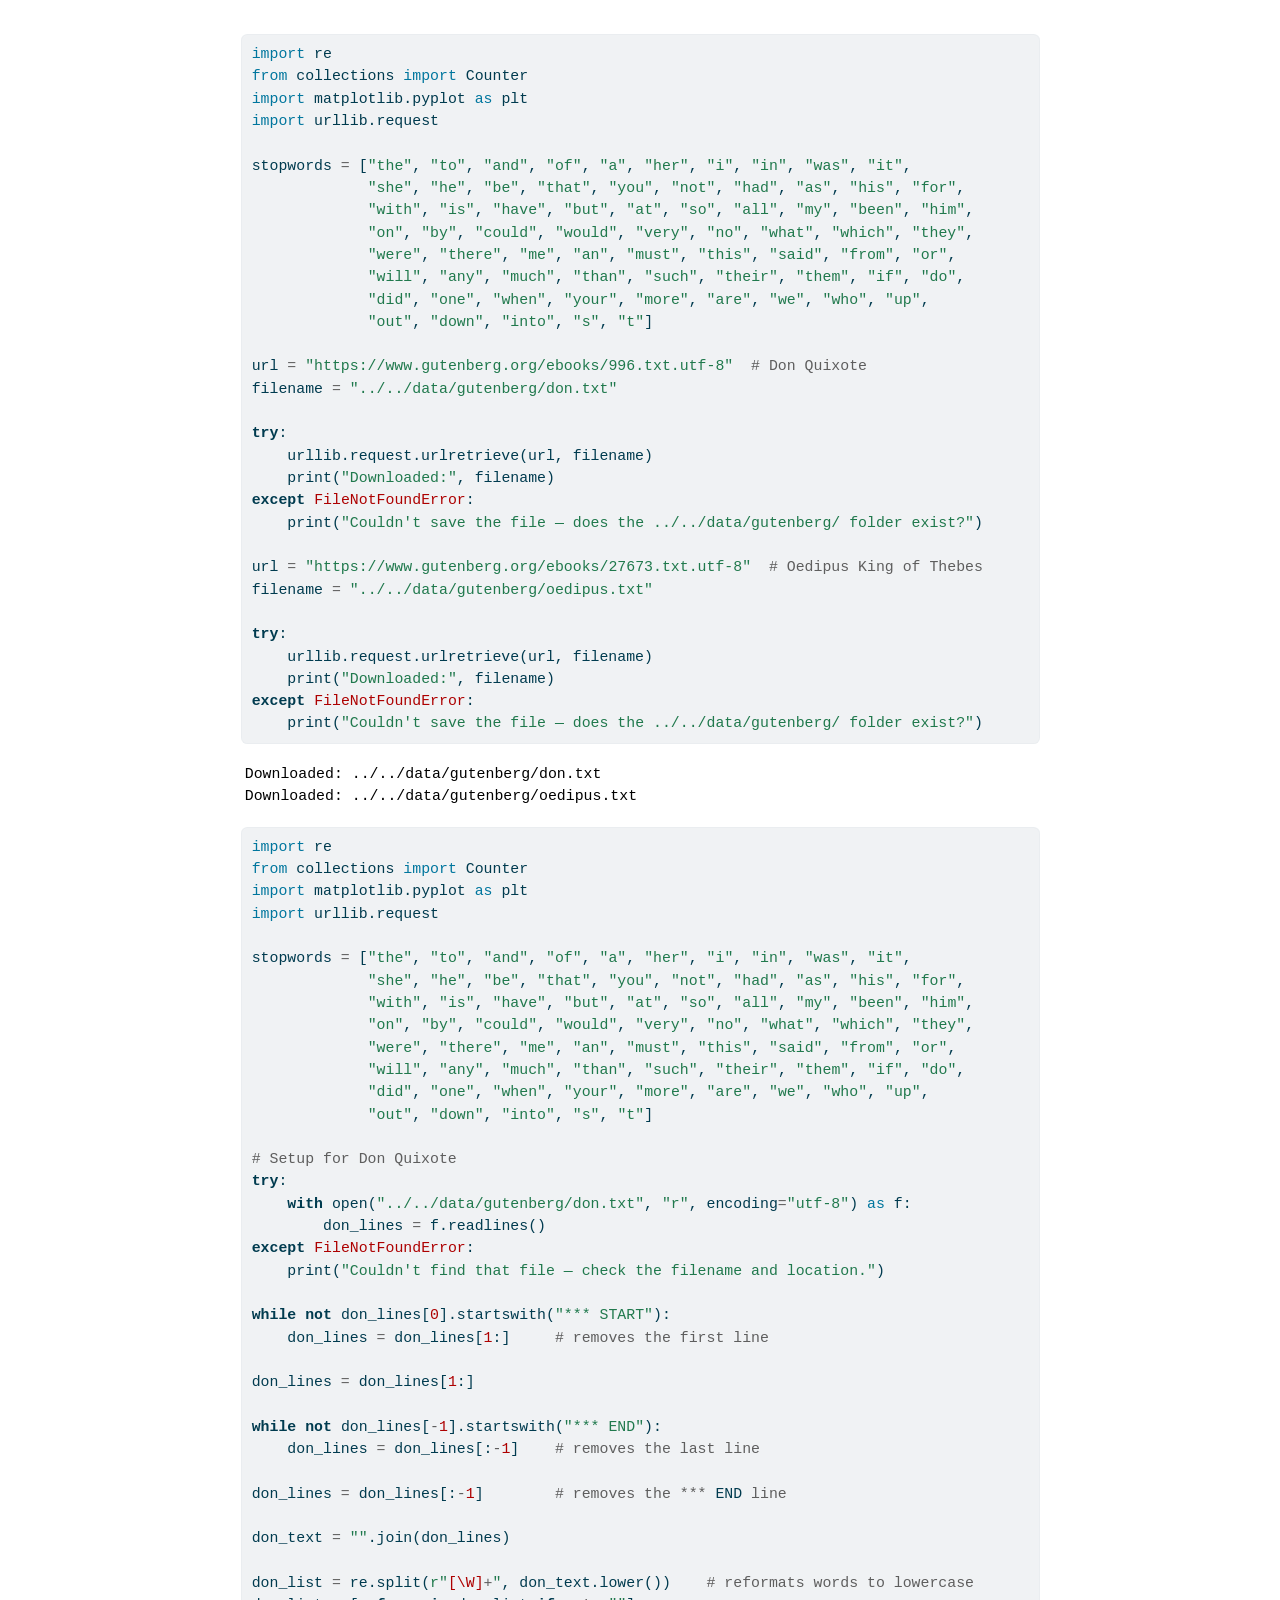
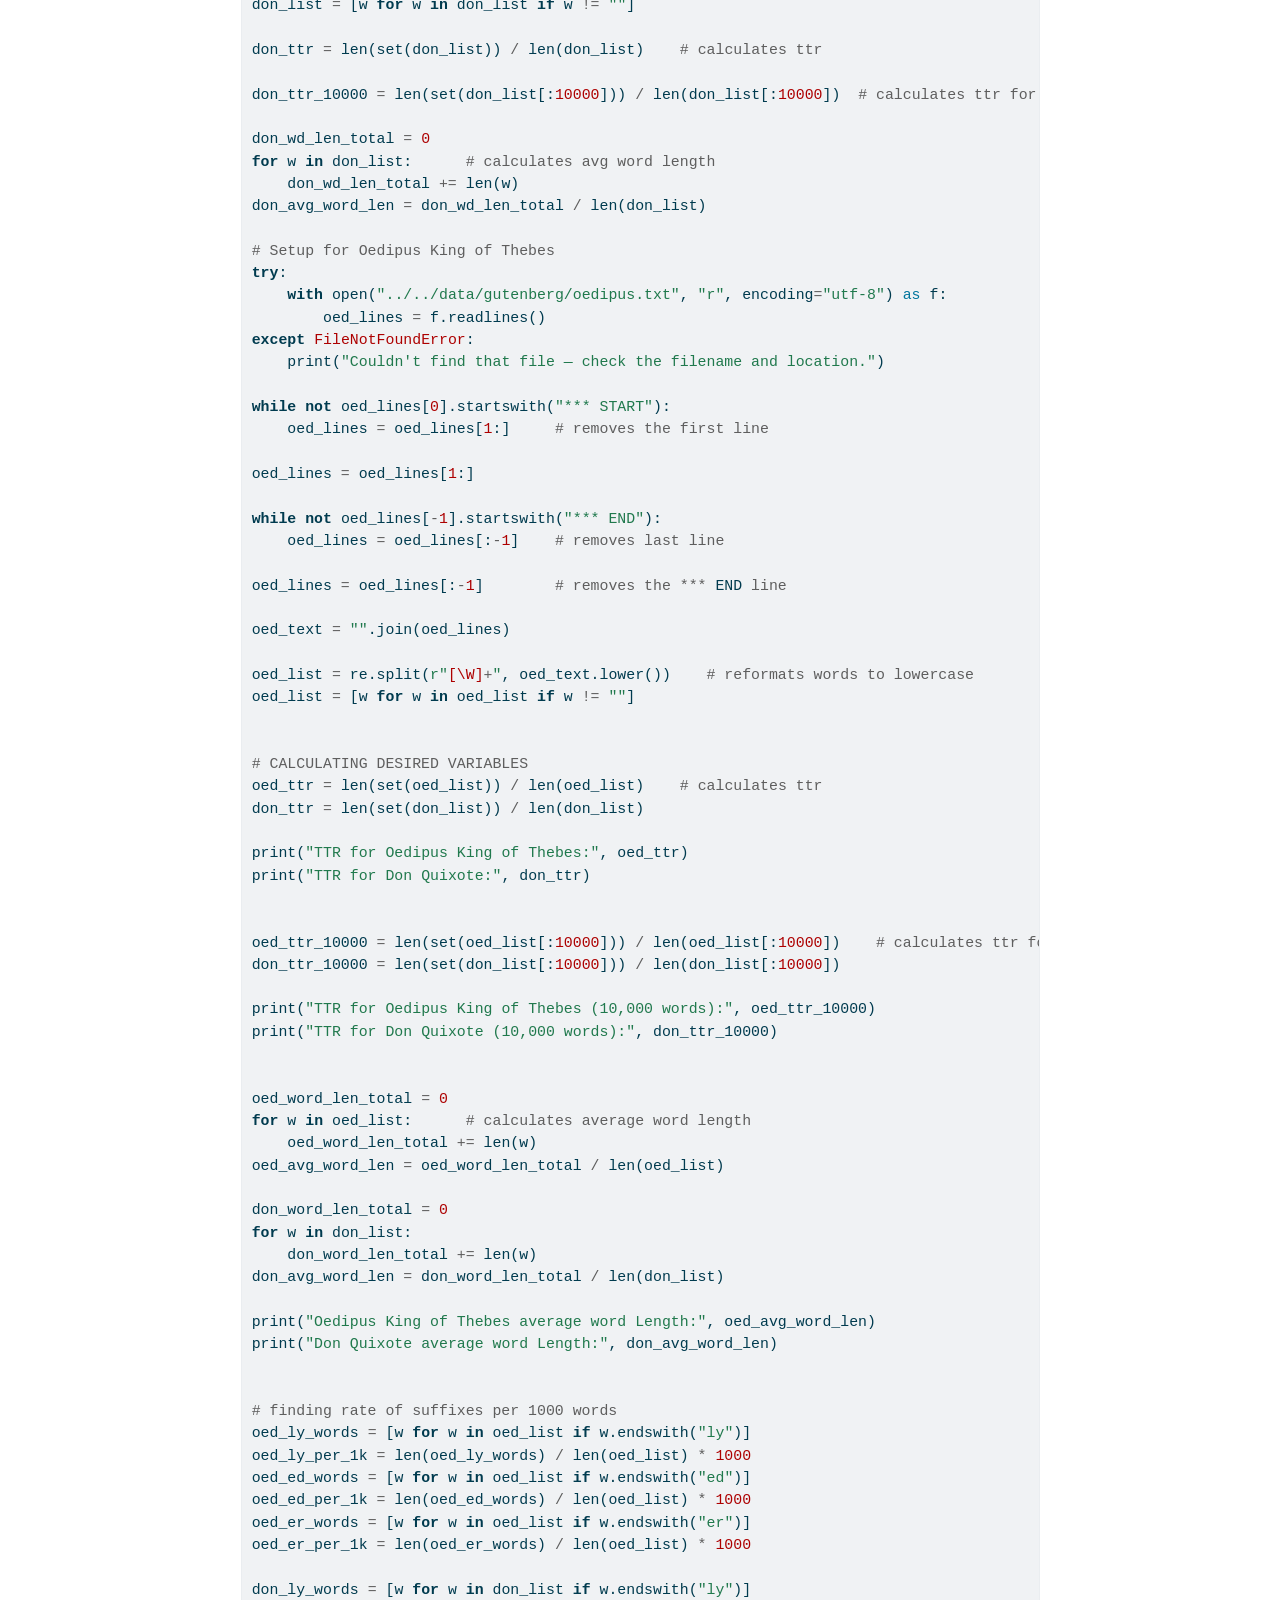
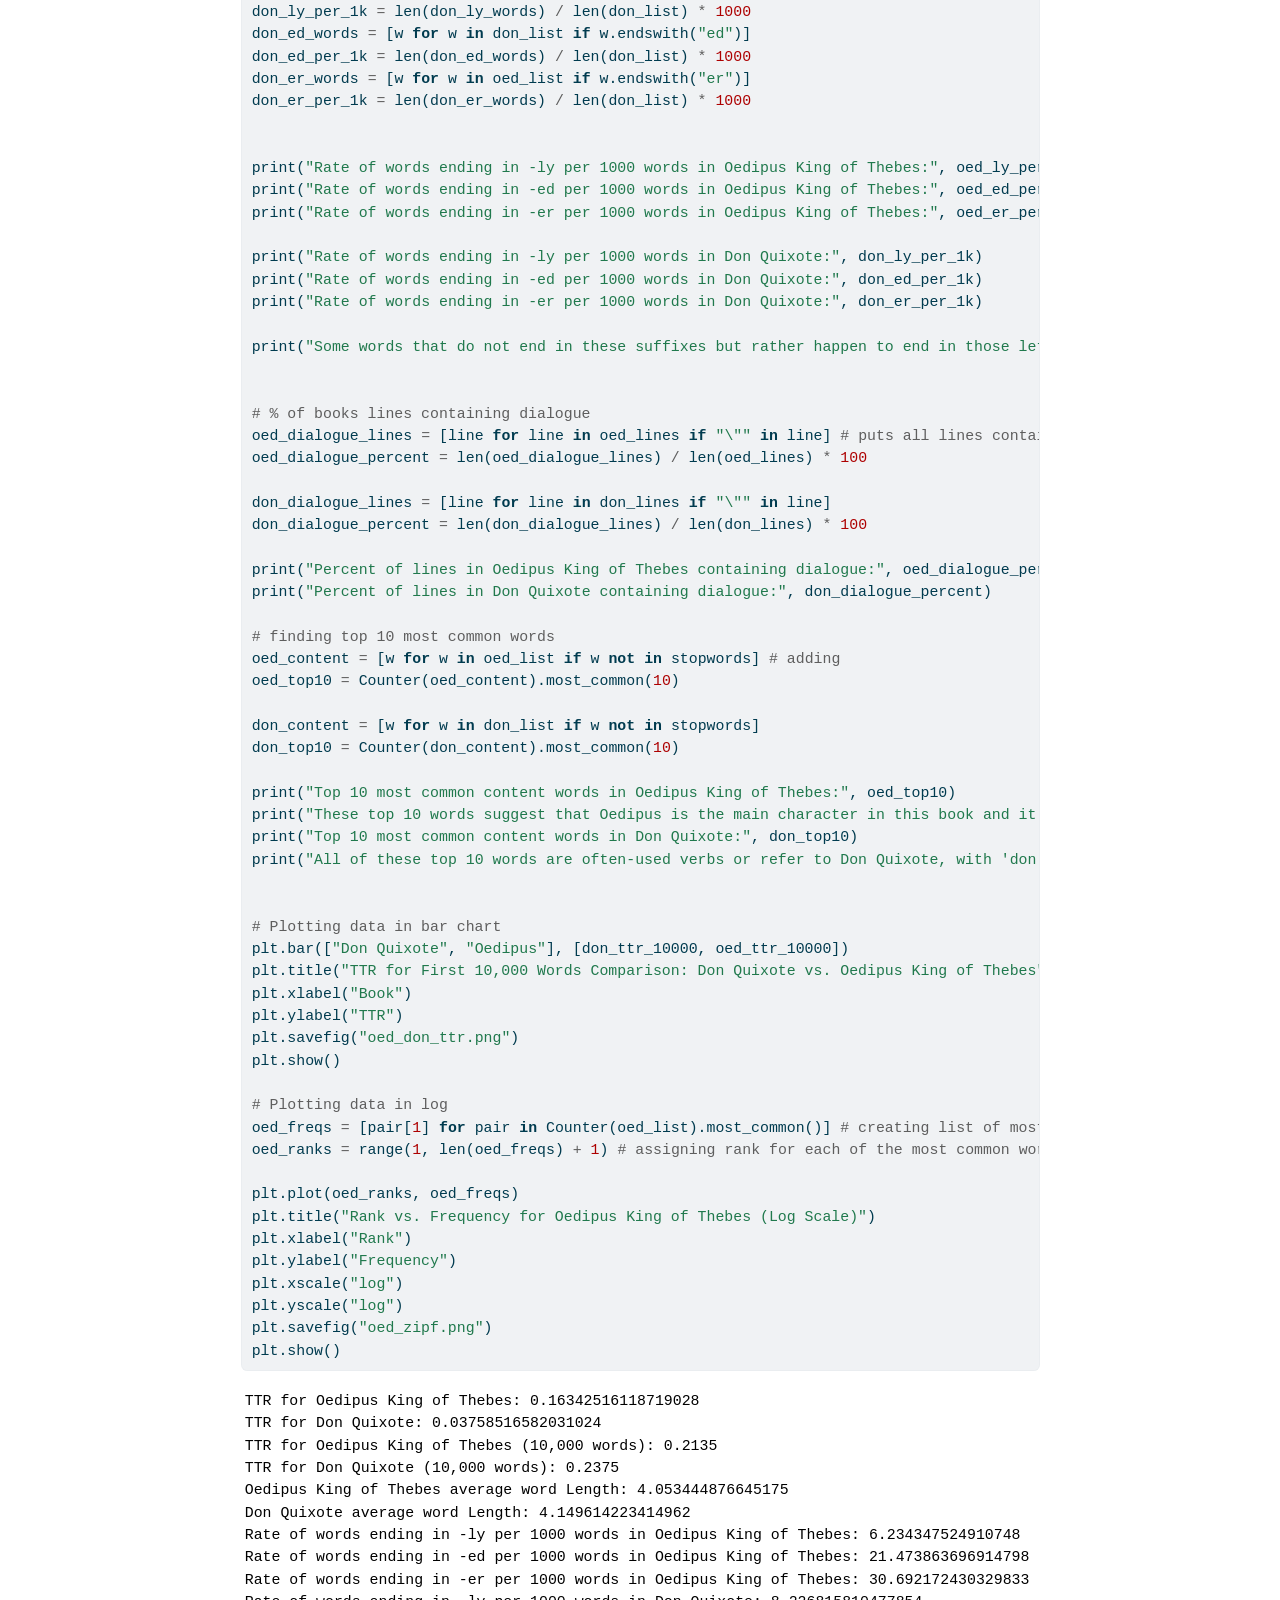
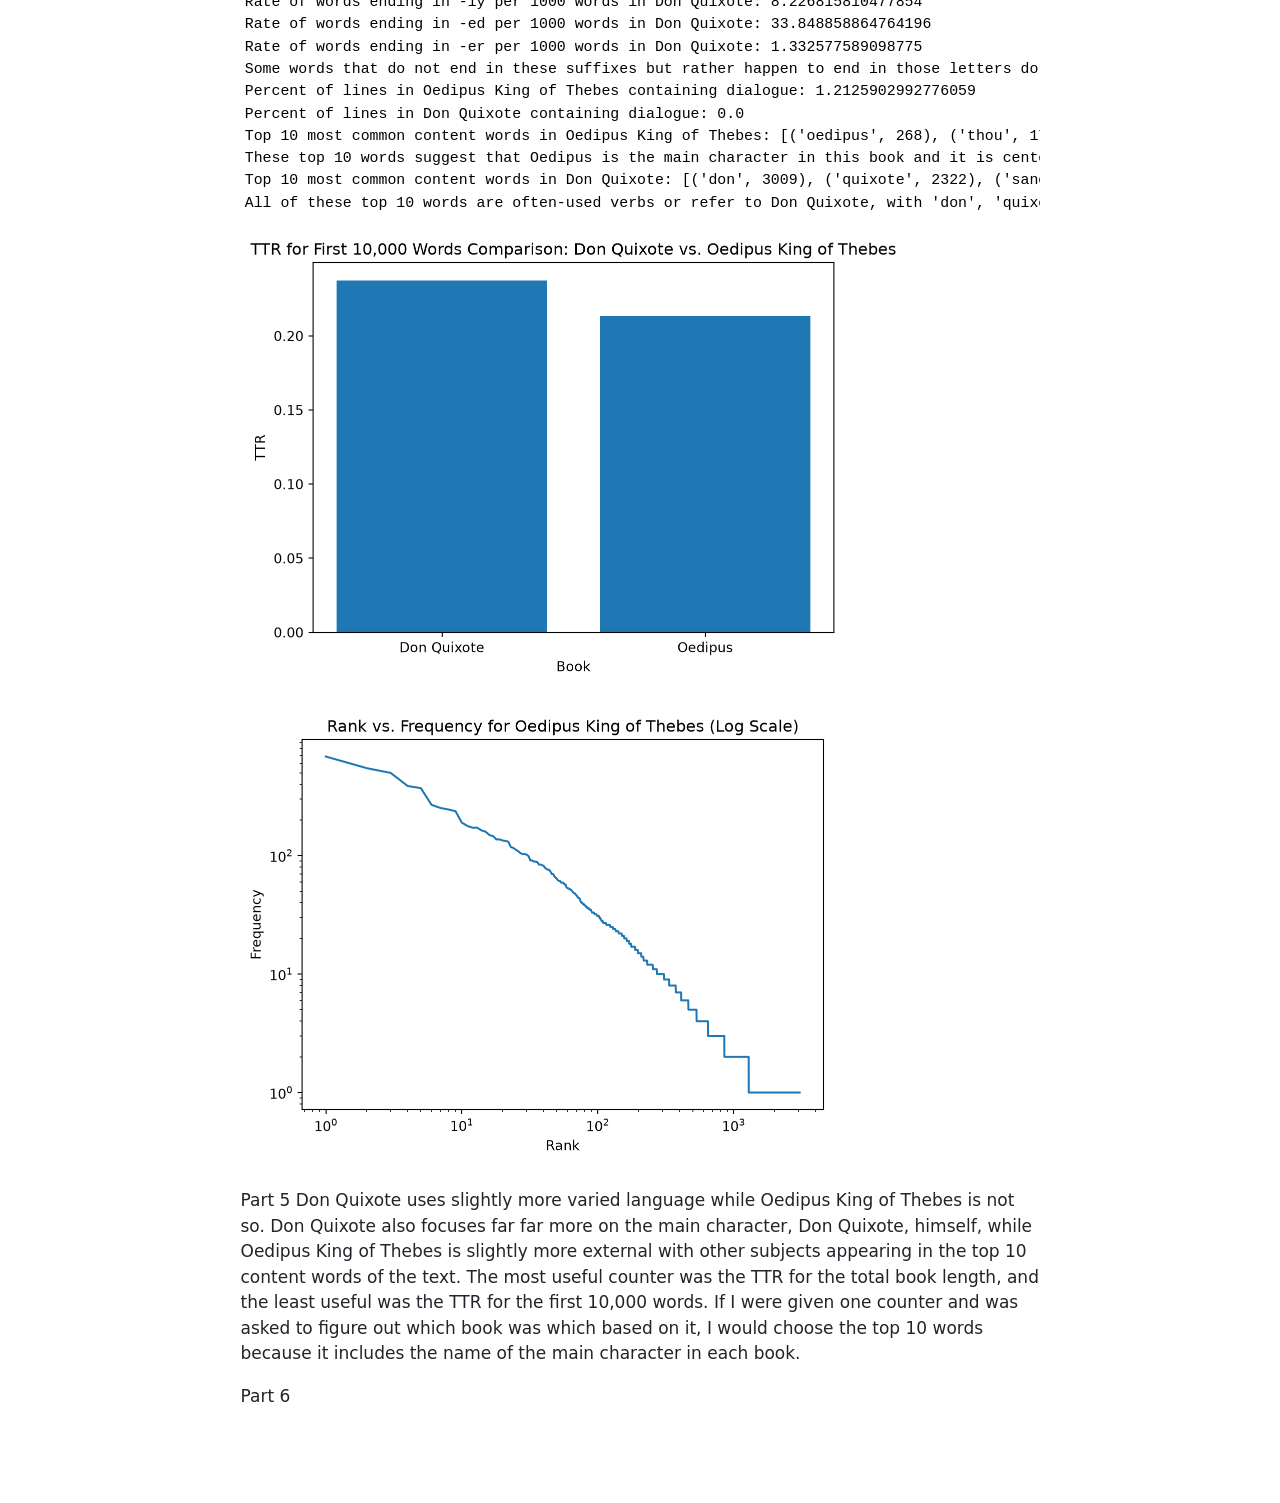
==== homework/hw4/hw4_detective_gutenberg_clark_rupert.html @ 0623d8d3 "working on hw4 and day 21 in - work" ====
<!DOCTYPE html>
<html xmlns="http://www.w3.org/1999/xhtml" lang="en" xml:lang="en"><head>

<meta charset="utf-8">
<meta name="generator" content="quarto-1.9.37">

<meta name="viewport" content="width=device-width, initial-scale=1.0, user-scalable=yes">


<title>hw4_detective_gutenberg_clark_rupert</title>
<style>
/* Default styles provided by pandoc.
** See https://pandoc.org/MANUAL.html#variables-for-html for config info.
*/
code{white-space: pre-wrap;}
span.smallcaps{font-variant: small-caps;}
div.columns{display: flex; gap: min(4vw, 1.5em);}
div.column{flex: auto; overflow-x: auto;}
div.hanging-indent{margin-left: 1.5em; text-indent: -1.5em;}
ul.task-list{list-style: none;}
ul.task-list li input[type="checkbox"] {
  width: 0.8em;
  margin: 0 0.8em 0.2em -1em; /* quarto-specific, see https://github.com/quarto-dev/quarto-cli/issues/4556 */ 
  vertical-align: middle;
}
/* CSS for syntax highlighting */
html { -webkit-text-size-adjust: 100%; }
pre > code.sourceCode { white-space: pre; position: relative; }
pre > code.sourceCode > span { display: inline-block; line-height: 1.25; }
pre > code.sourceCode > span:empty { height: 1.2em; }
.sourceCode { overflow: visible; }
code.sourceCode > span { color: inherit; text-decoration: inherit; }
div.sourceCode { margin: 1em 0; }
pre.sourceCode { margin: 0; }
@media screen {
div.sourceCode { overflow: auto; }
}
@media print {
pre > code.sourceCode { white-space: pre-wrap; }
pre > code.sourceCode > span { text-indent: -5em; padding-left: 5em; }
}
pre.numberSource code
  { counter-reset: source-line 0; }
pre.numberSource code > span
  { position: relative; left: -4em; counter-increment: source-line; }
pre.numberSource code > span > a:first-child::before
  { content: counter(source-line);
    position: relative; left: -1em; text-align: right; vertical-align: baseline;
    border: none; display: inline-block;
    -webkit-touch-callout: none; -webkit-user-select: none;
    -khtml-user-select: none; -moz-user-select: none;
    -ms-user-select: none; user-select: none;
    padding: 0 4px; width: 4em;
  }
pre.numberSource { margin-left: 3em;  padding-left: 4px; }
div.sourceCode
  {   }
@media screen {
pre > code.sourceCode > span > a:first-child::before { text-decoration: underline; }
}
</style>


<script src="hw4_detective_gutenberg_clark_rupert_files/libs/clipboard/clipboard.min.js"></script>
<script src="hw4_detective_gutenberg_clark_rupert_files/libs/quarto-html/quarto.js" type="module"></script>
<script src="hw4_detective_gutenberg_clark_rupert_files/libs/quarto-html/tabsets/tabsets.js" type="module"></script>
<script src="hw4_detective_gutenberg_clark_rupert_files/libs/quarto-html/popper.min.js"></script>
<script src="hw4_detective_gutenberg_clark_rupert_files/libs/quarto-html/tippy.umd.min.js"></script>
<script src="hw4_detective_gutenberg_clark_rupert_files/libs/quarto-html/anchor.min.js"></script>
<link href="hw4_detective_gutenberg_clark_rupert_files/libs/quarto-html/tippy.css" rel="stylesheet">
<link href="hw4_detective_gutenberg_clark_rupert_files/libs/quarto-html/quarto-syntax-highlighting-7f8f88aac4f3542376d5c11b86a4c14d.css" rel="stylesheet" id="quarto-text-highlighting-styles">
<script src="hw4_detective_gutenberg_clark_rupert_files/libs/bootstrap/bootstrap.min.js"></script>
<link href="hw4_detective_gutenberg_clark_rupert_files/libs/bootstrap/bootstrap-icons.css" rel="stylesheet">
<link href="hw4_detective_gutenberg_clark_rupert_files/libs/bootstrap/bootstrap-efbb37e9afcc02144ebbc7afd12a776f.min.css" rel="stylesheet" append-hash="true" id="quarto-bootstrap" data-mode="light">


</head>

<body class="fullcontent quarto-light">

<div id="quarto-content" class="page-columns page-rows-contents page-layout-article">

<main class="content" id="quarto-document-content">




<div id="b7533d4b" class="cell" data-execution_count="1">
<div class="code-copy-outer-scaffold"><div class="sourceCode cell-code" id="cb1"><pre class="sourceCode python code-with-copy"><code class="sourceCode python"><span id="cb1-1"><a href="#cb1-1" aria-hidden="true" tabindex="-1"></a><span class="im">import</span> re</span>
<span id="cb1-2"><a href="#cb1-2" aria-hidden="true" tabindex="-1"></a><span class="im">from</span> collections <span class="im">import</span> Counter</span>
<span id="cb1-3"><a href="#cb1-3" aria-hidden="true" tabindex="-1"></a><span class="im">import</span> matplotlib.pyplot <span class="im">as</span> plt</span>
<span id="cb1-4"><a href="#cb1-4" aria-hidden="true" tabindex="-1"></a><span class="im">import</span> urllib.request</span>
<span id="cb1-5"><a href="#cb1-5" aria-hidden="true" tabindex="-1"></a></span>
<span id="cb1-6"><a href="#cb1-6" aria-hidden="true" tabindex="-1"></a>stopwords <span class="op">=</span> [<span class="st">"the"</span>, <span class="st">"to"</span>, <span class="st">"and"</span>, <span class="st">"of"</span>, <span class="st">"a"</span>, <span class="st">"her"</span>, <span class="st">"i"</span>, <span class="st">"in"</span>, <span class="st">"was"</span>, <span class="st">"it"</span>,</span>
<span id="cb1-7"><a href="#cb1-7" aria-hidden="true" tabindex="-1"></a>             <span class="st">"she"</span>, <span class="st">"he"</span>, <span class="st">"be"</span>, <span class="st">"that"</span>, <span class="st">"you"</span>, <span class="st">"not"</span>, <span class="st">"had"</span>, <span class="st">"as"</span>, <span class="st">"his"</span>, <span class="st">"for"</span>,</span>
<span id="cb1-8"><a href="#cb1-8" aria-hidden="true" tabindex="-1"></a>             <span class="st">"with"</span>, <span class="st">"is"</span>, <span class="st">"have"</span>, <span class="st">"but"</span>, <span class="st">"at"</span>, <span class="st">"so"</span>, <span class="st">"all"</span>, <span class="st">"my"</span>, <span class="st">"been"</span>, <span class="st">"him"</span>,</span>
<span id="cb1-9"><a href="#cb1-9" aria-hidden="true" tabindex="-1"></a>             <span class="st">"on"</span>, <span class="st">"by"</span>, <span class="st">"could"</span>, <span class="st">"would"</span>, <span class="st">"very"</span>, <span class="st">"no"</span>, <span class="st">"what"</span>, <span class="st">"which"</span>, <span class="st">"they"</span>,</span>
<span id="cb1-10"><a href="#cb1-10" aria-hidden="true" tabindex="-1"></a>             <span class="st">"were"</span>, <span class="st">"there"</span>, <span class="st">"me"</span>, <span class="st">"an"</span>, <span class="st">"must"</span>, <span class="st">"this"</span>, <span class="st">"said"</span>, <span class="st">"from"</span>, <span class="st">"or"</span>,</span>
<span id="cb1-11"><a href="#cb1-11" aria-hidden="true" tabindex="-1"></a>             <span class="st">"will"</span>, <span class="st">"any"</span>, <span class="st">"much"</span>, <span class="st">"than"</span>, <span class="st">"such"</span>, <span class="st">"their"</span>, <span class="st">"them"</span>, <span class="st">"if"</span>, <span class="st">"do"</span>,</span>
<span id="cb1-12"><a href="#cb1-12" aria-hidden="true" tabindex="-1"></a>             <span class="st">"did"</span>, <span class="st">"one"</span>, <span class="st">"when"</span>, <span class="st">"your"</span>, <span class="st">"more"</span>, <span class="st">"are"</span>, <span class="st">"we"</span>, <span class="st">"who"</span>, <span class="st">"up"</span>,</span>
<span id="cb1-13"><a href="#cb1-13" aria-hidden="true" tabindex="-1"></a>             <span class="st">"out"</span>, <span class="st">"down"</span>, <span class="st">"into"</span>, <span class="st">"s"</span>, <span class="st">"t"</span>]</span>
<span id="cb1-14"><a href="#cb1-14" aria-hidden="true" tabindex="-1"></a></span>
<span id="cb1-15"><a href="#cb1-15" aria-hidden="true" tabindex="-1"></a>url <span class="op">=</span> <span class="st">"https://www.gutenberg.org/ebooks/996.txt.utf-8"</span>  <span class="co"># Don Quixote</span></span>
<span id="cb1-16"><a href="#cb1-16" aria-hidden="true" tabindex="-1"></a>filename <span class="op">=</span> <span class="st">"../../data/gutenberg/don.txt"</span></span>
<span id="cb1-17"><a href="#cb1-17" aria-hidden="true" tabindex="-1"></a></span>
<span id="cb1-18"><a href="#cb1-18" aria-hidden="true" tabindex="-1"></a><span class="cf">try</span>:</span>
<span id="cb1-19"><a href="#cb1-19" aria-hidden="true" tabindex="-1"></a>    urllib.request.urlretrieve(url, filename)</span>
<span id="cb1-20"><a href="#cb1-20" aria-hidden="true" tabindex="-1"></a>    <span class="bu">print</span>(<span class="st">"Downloaded:"</span>, filename)</span>
<span id="cb1-21"><a href="#cb1-21" aria-hidden="true" tabindex="-1"></a><span class="cf">except</span> <span class="pp">FileNotFoundError</span>:</span>
<span id="cb1-22"><a href="#cb1-22" aria-hidden="true" tabindex="-1"></a>    <span class="bu">print</span>(<span class="st">"Couldn't save the file — does the ../../data/gutenberg/ folder exist?"</span>)</span>
<span id="cb1-23"><a href="#cb1-23" aria-hidden="true" tabindex="-1"></a></span>
<span id="cb1-24"><a href="#cb1-24" aria-hidden="true" tabindex="-1"></a>url <span class="op">=</span> <span class="st">"https://www.gutenberg.org/ebooks/27673.txt.utf-8"</span>  <span class="co"># Oedipus King of Thebes</span></span>
<span id="cb1-25"><a href="#cb1-25" aria-hidden="true" tabindex="-1"></a>filename <span class="op">=</span> <span class="st">"../../data/gutenberg/oedipus.txt"</span></span>
<span id="cb1-26"><a href="#cb1-26" aria-hidden="true" tabindex="-1"></a></span>
<span id="cb1-27"><a href="#cb1-27" aria-hidden="true" tabindex="-1"></a><span class="cf">try</span>:</span>
<span id="cb1-28"><a href="#cb1-28" aria-hidden="true" tabindex="-1"></a>    urllib.request.urlretrieve(url, filename)</span>
<span id="cb1-29"><a href="#cb1-29" aria-hidden="true" tabindex="-1"></a>    <span class="bu">print</span>(<span class="st">"Downloaded:"</span>, filename)</span>
<span id="cb1-30"><a href="#cb1-30" aria-hidden="true" tabindex="-1"></a><span class="cf">except</span> <span class="pp">FileNotFoundError</span>:</span>
<span id="cb1-31"><a href="#cb1-31" aria-hidden="true" tabindex="-1"></a>    <span class="bu">print</span>(<span class="st">"Couldn't save the file — does the ../../data/gutenberg/ folder exist?"</span>)</span></code></pre></div><button title="Copy to Clipboard" class="code-copy-button"><i class="bi"></i></button></div>
<div class="cell-output cell-output-stdout">
<pre><code>Downloaded: ../../data/gutenberg/don.txt
Downloaded: ../../data/gutenberg/oedipus.txt</code></pre>
</div>
</div>
<div id="5b95ebc6" class="cell" data-execution_count="2">
<div class="code-copy-outer-scaffold"><div class="sourceCode cell-code" id="cb3"><pre class="sourceCode python code-with-copy"><code class="sourceCode python"><span id="cb3-1"><a href="#cb3-1" aria-hidden="true" tabindex="-1"></a><span class="im">import</span> re</span>
<span id="cb3-2"><a href="#cb3-2" aria-hidden="true" tabindex="-1"></a><span class="im">from</span> collections <span class="im">import</span> Counter</span>
<span id="cb3-3"><a href="#cb3-3" aria-hidden="true" tabindex="-1"></a><span class="im">import</span> matplotlib.pyplot <span class="im">as</span> plt</span>
<span id="cb3-4"><a href="#cb3-4" aria-hidden="true" tabindex="-1"></a><span class="im">import</span> urllib.request</span>
<span id="cb3-5"><a href="#cb3-5" aria-hidden="true" tabindex="-1"></a></span>
<span id="cb3-6"><a href="#cb3-6" aria-hidden="true" tabindex="-1"></a>stopwords <span class="op">=</span> [<span class="st">"the"</span>, <span class="st">"to"</span>, <span class="st">"and"</span>, <span class="st">"of"</span>, <span class="st">"a"</span>, <span class="st">"her"</span>, <span class="st">"i"</span>, <span class="st">"in"</span>, <span class="st">"was"</span>, <span class="st">"it"</span>,</span>
<span id="cb3-7"><a href="#cb3-7" aria-hidden="true" tabindex="-1"></a>             <span class="st">"she"</span>, <span class="st">"he"</span>, <span class="st">"be"</span>, <span class="st">"that"</span>, <span class="st">"you"</span>, <span class="st">"not"</span>, <span class="st">"had"</span>, <span class="st">"as"</span>, <span class="st">"his"</span>, <span class="st">"for"</span>,</span>
<span id="cb3-8"><a href="#cb3-8" aria-hidden="true" tabindex="-1"></a>             <span class="st">"with"</span>, <span class="st">"is"</span>, <span class="st">"have"</span>, <span class="st">"but"</span>, <span class="st">"at"</span>, <span class="st">"so"</span>, <span class="st">"all"</span>, <span class="st">"my"</span>, <span class="st">"been"</span>, <span class="st">"him"</span>,</span>
<span id="cb3-9"><a href="#cb3-9" aria-hidden="true" tabindex="-1"></a>             <span class="st">"on"</span>, <span class="st">"by"</span>, <span class="st">"could"</span>, <span class="st">"would"</span>, <span class="st">"very"</span>, <span class="st">"no"</span>, <span class="st">"what"</span>, <span class="st">"which"</span>, <span class="st">"they"</span>,</span>
<span id="cb3-10"><a href="#cb3-10" aria-hidden="true" tabindex="-1"></a>             <span class="st">"were"</span>, <span class="st">"there"</span>, <span class="st">"me"</span>, <span class="st">"an"</span>, <span class="st">"must"</span>, <span class="st">"this"</span>, <span class="st">"said"</span>, <span class="st">"from"</span>, <span class="st">"or"</span>,</span>
<span id="cb3-11"><a href="#cb3-11" aria-hidden="true" tabindex="-1"></a>             <span class="st">"will"</span>, <span class="st">"any"</span>, <span class="st">"much"</span>, <span class="st">"than"</span>, <span class="st">"such"</span>, <span class="st">"their"</span>, <span class="st">"them"</span>, <span class="st">"if"</span>, <span class="st">"do"</span>,</span>
<span id="cb3-12"><a href="#cb3-12" aria-hidden="true" tabindex="-1"></a>             <span class="st">"did"</span>, <span class="st">"one"</span>, <span class="st">"when"</span>, <span class="st">"your"</span>, <span class="st">"more"</span>, <span class="st">"are"</span>, <span class="st">"we"</span>, <span class="st">"who"</span>, <span class="st">"up"</span>,</span>
<span id="cb3-13"><a href="#cb3-13" aria-hidden="true" tabindex="-1"></a>             <span class="st">"out"</span>, <span class="st">"down"</span>, <span class="st">"into"</span>, <span class="st">"s"</span>, <span class="st">"t"</span>]</span>
<span id="cb3-14"><a href="#cb3-14" aria-hidden="true" tabindex="-1"></a></span>
<span id="cb3-15"><a href="#cb3-15" aria-hidden="true" tabindex="-1"></a><span class="co"># Setup for Don Quixote</span></span>
<span id="cb3-16"><a href="#cb3-16" aria-hidden="true" tabindex="-1"></a><span class="cf">try</span>:</span>
<span id="cb3-17"><a href="#cb3-17" aria-hidden="true" tabindex="-1"></a>    <span class="cf">with</span> <span class="bu">open</span>(<span class="st">"../../data/gutenberg/don.txt"</span>, <span class="st">"r"</span>, encoding<span class="op">=</span><span class="st">"utf-8"</span>) <span class="im">as</span> f:</span>
<span id="cb3-18"><a href="#cb3-18" aria-hidden="true" tabindex="-1"></a>        don_lines <span class="op">=</span> f.readlines()</span>
<span id="cb3-19"><a href="#cb3-19" aria-hidden="true" tabindex="-1"></a><span class="cf">except</span> <span class="pp">FileNotFoundError</span>:</span>
<span id="cb3-20"><a href="#cb3-20" aria-hidden="true" tabindex="-1"></a>    <span class="bu">print</span>(<span class="st">"Couldn't find that file — check the filename and location."</span>)</span>
<span id="cb3-21"><a href="#cb3-21" aria-hidden="true" tabindex="-1"></a></span>
<span id="cb3-22"><a href="#cb3-22" aria-hidden="true" tabindex="-1"></a><span class="cf">while</span> <span class="kw">not</span> don_lines[<span class="dv">0</span>].startswith(<span class="st">"*** START"</span>):</span>
<span id="cb3-23"><a href="#cb3-23" aria-hidden="true" tabindex="-1"></a>    don_lines <span class="op">=</span> don_lines[<span class="dv">1</span>:]     <span class="co"># removes the first line</span></span>
<span id="cb3-24"><a href="#cb3-24" aria-hidden="true" tabindex="-1"></a></span>
<span id="cb3-25"><a href="#cb3-25" aria-hidden="true" tabindex="-1"></a>don_lines <span class="op">=</span> don_lines[<span class="dv">1</span>:]</span>
<span id="cb3-26"><a href="#cb3-26" aria-hidden="true" tabindex="-1"></a></span>
<span id="cb3-27"><a href="#cb3-27" aria-hidden="true" tabindex="-1"></a><span class="cf">while</span> <span class="kw">not</span> don_lines[<span class="op">-</span><span class="dv">1</span>].startswith(<span class="st">"*** END"</span>):</span>
<span id="cb3-28"><a href="#cb3-28" aria-hidden="true" tabindex="-1"></a>    don_lines <span class="op">=</span> don_lines[:<span class="op">-</span><span class="dv">1</span>]    <span class="co"># removes the last line</span></span>
<span id="cb3-29"><a href="#cb3-29" aria-hidden="true" tabindex="-1"></a></span>
<span id="cb3-30"><a href="#cb3-30" aria-hidden="true" tabindex="-1"></a>don_lines <span class="op">=</span> don_lines[:<span class="op">-</span><span class="dv">1</span>]        <span class="co"># removes the *** </span><span class="re">END</span><span class="co"> line </span></span>
<span id="cb3-31"><a href="#cb3-31" aria-hidden="true" tabindex="-1"></a></span>
<span id="cb3-32"><a href="#cb3-32" aria-hidden="true" tabindex="-1"></a>don_text <span class="op">=</span> <span class="st">""</span>.join(don_lines)</span>
<span id="cb3-33"><a href="#cb3-33" aria-hidden="true" tabindex="-1"></a></span>
<span id="cb3-34"><a href="#cb3-34" aria-hidden="true" tabindex="-1"></a>don_list <span class="op">=</span> re.split(<span class="vs">r"</span><span class="pp">[</span><span class="dv">\W</span><span class="pp">]</span><span class="op">+</span><span class="vs">"</span>, don_text.lower())    <span class="co"># reformats words to lowercase</span></span>
<span id="cb3-35"><a href="#cb3-35" aria-hidden="true" tabindex="-1"></a>don_list <span class="op">=</span> [w <span class="cf">for</span> w <span class="kw">in</span> don_list <span class="cf">if</span> w <span class="op">!=</span> <span class="st">""</span>]</span>
<span id="cb3-36"><a href="#cb3-36" aria-hidden="true" tabindex="-1"></a></span>
<span id="cb3-37"><a href="#cb3-37" aria-hidden="true" tabindex="-1"></a>don_ttr <span class="op">=</span> <span class="bu">len</span>(<span class="bu">set</span>(don_list)) <span class="op">/</span> <span class="bu">len</span>(don_list)    <span class="co"># calculates ttr</span></span>
<span id="cb3-38"><a href="#cb3-38" aria-hidden="true" tabindex="-1"></a></span>
<span id="cb3-39"><a href="#cb3-39" aria-hidden="true" tabindex="-1"></a>don_ttr_10000 <span class="op">=</span> <span class="bu">len</span>(<span class="bu">set</span>(don_list[:<span class="dv">10000</span>])) <span class="op">/</span> <span class="bu">len</span>(don_list[:<span class="dv">10000</span>])  <span class="co"># calculates ttr for first 10k words</span></span>
<span id="cb3-40"><a href="#cb3-40" aria-hidden="true" tabindex="-1"></a></span>
<span id="cb3-41"><a href="#cb3-41" aria-hidden="true" tabindex="-1"></a>don_wd_len_total <span class="op">=</span> <span class="dv">0</span></span>
<span id="cb3-42"><a href="#cb3-42" aria-hidden="true" tabindex="-1"></a><span class="cf">for</span> w <span class="kw">in</span> don_list:      <span class="co"># calculates avg word length</span></span>
<span id="cb3-43"><a href="#cb3-43" aria-hidden="true" tabindex="-1"></a>    don_wd_len_total <span class="op">+=</span> <span class="bu">len</span>(w)</span>
<span id="cb3-44"><a href="#cb3-44" aria-hidden="true" tabindex="-1"></a>don_avg_word_len <span class="op">=</span> don_wd_len_total <span class="op">/</span> <span class="bu">len</span>(don_list)</span>
<span id="cb3-45"><a href="#cb3-45" aria-hidden="true" tabindex="-1"></a></span>
<span id="cb3-46"><a href="#cb3-46" aria-hidden="true" tabindex="-1"></a><span class="co"># Setup for Oedipus King of Thebes</span></span>
<span id="cb3-47"><a href="#cb3-47" aria-hidden="true" tabindex="-1"></a><span class="cf">try</span>:</span>
<span id="cb3-48"><a href="#cb3-48" aria-hidden="true" tabindex="-1"></a>    <span class="cf">with</span> <span class="bu">open</span>(<span class="st">"../../data/gutenberg/oedipus.txt"</span>, <span class="st">"r"</span>, encoding<span class="op">=</span><span class="st">"utf-8"</span>) <span class="im">as</span> f:</span>
<span id="cb3-49"><a href="#cb3-49" aria-hidden="true" tabindex="-1"></a>        oed_lines <span class="op">=</span> f.readlines()</span>
<span id="cb3-50"><a href="#cb3-50" aria-hidden="true" tabindex="-1"></a><span class="cf">except</span> <span class="pp">FileNotFoundError</span>:</span>
<span id="cb3-51"><a href="#cb3-51" aria-hidden="true" tabindex="-1"></a>    <span class="bu">print</span>(<span class="st">"Couldn't find that file — check the filename and location."</span>)</span>
<span id="cb3-52"><a href="#cb3-52" aria-hidden="true" tabindex="-1"></a></span>
<span id="cb3-53"><a href="#cb3-53" aria-hidden="true" tabindex="-1"></a><span class="cf">while</span> <span class="kw">not</span> oed_lines[<span class="dv">0</span>].startswith(<span class="st">"*** START"</span>):</span>
<span id="cb3-54"><a href="#cb3-54" aria-hidden="true" tabindex="-1"></a>    oed_lines <span class="op">=</span> oed_lines[<span class="dv">1</span>:]     <span class="co"># removes the first line</span></span>
<span id="cb3-55"><a href="#cb3-55" aria-hidden="true" tabindex="-1"></a></span>
<span id="cb3-56"><a href="#cb3-56" aria-hidden="true" tabindex="-1"></a>oed_lines <span class="op">=</span> oed_lines[<span class="dv">1</span>:]</span>
<span id="cb3-57"><a href="#cb3-57" aria-hidden="true" tabindex="-1"></a></span>
<span id="cb3-58"><a href="#cb3-58" aria-hidden="true" tabindex="-1"></a><span class="cf">while</span> <span class="kw">not</span> oed_lines[<span class="op">-</span><span class="dv">1</span>].startswith(<span class="st">"*** END"</span>):</span>
<span id="cb3-59"><a href="#cb3-59" aria-hidden="true" tabindex="-1"></a>    oed_lines <span class="op">=</span> oed_lines[:<span class="op">-</span><span class="dv">1</span>]    <span class="co"># removes last line</span></span>
<span id="cb3-60"><a href="#cb3-60" aria-hidden="true" tabindex="-1"></a></span>
<span id="cb3-61"><a href="#cb3-61" aria-hidden="true" tabindex="-1"></a>oed_lines <span class="op">=</span> oed_lines[:<span class="op">-</span><span class="dv">1</span>]        <span class="co"># removes the *** </span><span class="re">END</span><span class="co"> line</span></span>
<span id="cb3-62"><a href="#cb3-62" aria-hidden="true" tabindex="-1"></a></span>
<span id="cb3-63"><a href="#cb3-63" aria-hidden="true" tabindex="-1"></a>oed_text <span class="op">=</span> <span class="st">""</span>.join(oed_lines)</span>
<span id="cb3-64"><a href="#cb3-64" aria-hidden="true" tabindex="-1"></a></span>
<span id="cb3-65"><a href="#cb3-65" aria-hidden="true" tabindex="-1"></a>oed_list <span class="op">=</span> re.split(<span class="vs">r"</span><span class="pp">[</span><span class="dv">\W</span><span class="pp">]</span><span class="op">+</span><span class="vs">"</span>, oed_text.lower())    <span class="co"># reformats words to lowercase</span></span>
<span id="cb3-66"><a href="#cb3-66" aria-hidden="true" tabindex="-1"></a>oed_list <span class="op">=</span> [w <span class="cf">for</span> w <span class="kw">in</span> oed_list <span class="cf">if</span> w <span class="op">!=</span> <span class="st">""</span>]</span>
<span id="cb3-67"><a href="#cb3-67" aria-hidden="true" tabindex="-1"></a></span>
<span id="cb3-68"><a href="#cb3-68" aria-hidden="true" tabindex="-1"></a></span>
<span id="cb3-69"><a href="#cb3-69" aria-hidden="true" tabindex="-1"></a><span class="co"># CALCULATING DESIRED VARIABLES</span></span>
<span id="cb3-70"><a href="#cb3-70" aria-hidden="true" tabindex="-1"></a>oed_ttr <span class="op">=</span> <span class="bu">len</span>(<span class="bu">set</span>(oed_list)) <span class="op">/</span> <span class="bu">len</span>(oed_list)    <span class="co"># calculates ttr</span></span>
<span id="cb3-71"><a href="#cb3-71" aria-hidden="true" tabindex="-1"></a>don_ttr <span class="op">=</span> <span class="bu">len</span>(<span class="bu">set</span>(don_list)) <span class="op">/</span> <span class="bu">len</span>(don_list)</span>
<span id="cb3-72"><a href="#cb3-72" aria-hidden="true" tabindex="-1"></a></span>
<span id="cb3-73"><a href="#cb3-73" aria-hidden="true" tabindex="-1"></a><span class="bu">print</span>(<span class="st">"TTR for Oedipus King of Thebes:"</span>, oed_ttr)</span>
<span id="cb3-74"><a href="#cb3-74" aria-hidden="true" tabindex="-1"></a><span class="bu">print</span>(<span class="st">"TTR for Don Quixote:"</span>, don_ttr)</span>
<span id="cb3-75"><a href="#cb3-75" aria-hidden="true" tabindex="-1"></a></span>
<span id="cb3-76"><a href="#cb3-76" aria-hidden="true" tabindex="-1"></a></span>
<span id="cb3-77"><a href="#cb3-77" aria-hidden="true" tabindex="-1"></a>oed_ttr_10000 <span class="op">=</span> <span class="bu">len</span>(<span class="bu">set</span>(oed_list[:<span class="dv">10000</span>])) <span class="op">/</span> <span class="bu">len</span>(oed_list[:<span class="dv">10000</span>])    <span class="co"># calculates ttr for first 10k words</span></span>
<span id="cb3-78"><a href="#cb3-78" aria-hidden="true" tabindex="-1"></a>don_ttr_10000 <span class="op">=</span> <span class="bu">len</span>(<span class="bu">set</span>(don_list[:<span class="dv">10000</span>])) <span class="op">/</span> <span class="bu">len</span>(don_list[:<span class="dv">10000</span>])</span>
<span id="cb3-79"><a href="#cb3-79" aria-hidden="true" tabindex="-1"></a></span>
<span id="cb3-80"><a href="#cb3-80" aria-hidden="true" tabindex="-1"></a><span class="bu">print</span>(<span class="st">"TTR for Oedipus King of Thebes (10,000 words):"</span>, oed_ttr_10000)</span>
<span id="cb3-81"><a href="#cb3-81" aria-hidden="true" tabindex="-1"></a><span class="bu">print</span>(<span class="st">"TTR for Don Quixote (10,000 words):"</span>, don_ttr_10000)</span>
<span id="cb3-82"><a href="#cb3-82" aria-hidden="true" tabindex="-1"></a></span>
<span id="cb3-83"><a href="#cb3-83" aria-hidden="true" tabindex="-1"></a></span>
<span id="cb3-84"><a href="#cb3-84" aria-hidden="true" tabindex="-1"></a>oed_word_len_total <span class="op">=</span> <span class="dv">0</span></span>
<span id="cb3-85"><a href="#cb3-85" aria-hidden="true" tabindex="-1"></a><span class="cf">for</span> w <span class="kw">in</span> oed_list:      <span class="co"># calculates average word length</span></span>
<span id="cb3-86"><a href="#cb3-86" aria-hidden="true" tabindex="-1"></a>    oed_word_len_total <span class="op">+=</span> <span class="bu">len</span>(w)</span>
<span id="cb3-87"><a href="#cb3-87" aria-hidden="true" tabindex="-1"></a>oed_avg_word_len <span class="op">=</span> oed_word_len_total <span class="op">/</span> <span class="bu">len</span>(oed_list)</span>
<span id="cb3-88"><a href="#cb3-88" aria-hidden="true" tabindex="-1"></a></span>
<span id="cb3-89"><a href="#cb3-89" aria-hidden="true" tabindex="-1"></a>don_word_len_total <span class="op">=</span> <span class="dv">0</span></span>
<span id="cb3-90"><a href="#cb3-90" aria-hidden="true" tabindex="-1"></a><span class="cf">for</span> w <span class="kw">in</span> don_list:</span>
<span id="cb3-91"><a href="#cb3-91" aria-hidden="true" tabindex="-1"></a>    don_word_len_total <span class="op">+=</span> <span class="bu">len</span>(w)</span>
<span id="cb3-92"><a href="#cb3-92" aria-hidden="true" tabindex="-1"></a>don_avg_word_len <span class="op">=</span> don_word_len_total <span class="op">/</span> <span class="bu">len</span>(don_list)</span>
<span id="cb3-93"><a href="#cb3-93" aria-hidden="true" tabindex="-1"></a></span>
<span id="cb3-94"><a href="#cb3-94" aria-hidden="true" tabindex="-1"></a><span class="bu">print</span>(<span class="st">"Oedipus King of Thebes average word Length:"</span>, oed_avg_word_len)</span>
<span id="cb3-95"><a href="#cb3-95" aria-hidden="true" tabindex="-1"></a><span class="bu">print</span>(<span class="st">"Don Quixote average word Length:"</span>, don_avg_word_len)</span>
<span id="cb3-96"><a href="#cb3-96" aria-hidden="true" tabindex="-1"></a></span>
<span id="cb3-97"><a href="#cb3-97" aria-hidden="true" tabindex="-1"></a></span>
<span id="cb3-98"><a href="#cb3-98" aria-hidden="true" tabindex="-1"></a><span class="co"># finding rate of suffixes per 1000 words</span></span>
<span id="cb3-99"><a href="#cb3-99" aria-hidden="true" tabindex="-1"></a>oed_ly_words <span class="op">=</span> [w <span class="cf">for</span> w <span class="kw">in</span> oed_list <span class="cf">if</span> w.endswith(<span class="st">"ly"</span>)]</span>
<span id="cb3-100"><a href="#cb3-100" aria-hidden="true" tabindex="-1"></a>oed_ly_per_1k <span class="op">=</span> <span class="bu">len</span>(oed_ly_words) <span class="op">/</span> <span class="bu">len</span>(oed_list) <span class="op">*</span> <span class="dv">1000</span></span>
<span id="cb3-101"><a href="#cb3-101" aria-hidden="true" tabindex="-1"></a>oed_ed_words <span class="op">=</span> [w <span class="cf">for</span> w <span class="kw">in</span> oed_list <span class="cf">if</span> w.endswith(<span class="st">"ed"</span>)]</span>
<span id="cb3-102"><a href="#cb3-102" aria-hidden="true" tabindex="-1"></a>oed_ed_per_1k <span class="op">=</span> <span class="bu">len</span>(oed_ed_words) <span class="op">/</span> <span class="bu">len</span>(oed_list) <span class="op">*</span> <span class="dv">1000</span></span>
<span id="cb3-103"><a href="#cb3-103" aria-hidden="true" tabindex="-1"></a>oed_er_words <span class="op">=</span> [w <span class="cf">for</span> w <span class="kw">in</span> oed_list <span class="cf">if</span> w.endswith(<span class="st">"er"</span>)]</span>
<span id="cb3-104"><a href="#cb3-104" aria-hidden="true" tabindex="-1"></a>oed_er_per_1k <span class="op">=</span> <span class="bu">len</span>(oed_er_words) <span class="op">/</span> <span class="bu">len</span>(oed_list) <span class="op">*</span> <span class="dv">1000</span></span>
<span id="cb3-105"><a href="#cb3-105" aria-hidden="true" tabindex="-1"></a></span>
<span id="cb3-106"><a href="#cb3-106" aria-hidden="true" tabindex="-1"></a>don_ly_words <span class="op">=</span> [w <span class="cf">for</span> w <span class="kw">in</span> don_list <span class="cf">if</span> w.endswith(<span class="st">"ly"</span>)]</span>
<span id="cb3-107"><a href="#cb3-107" aria-hidden="true" tabindex="-1"></a>don_ly_per_1k <span class="op">=</span> <span class="bu">len</span>(don_ly_words) <span class="op">/</span> <span class="bu">len</span>(don_list) <span class="op">*</span> <span class="dv">1000</span></span>
<span id="cb3-108"><a href="#cb3-108" aria-hidden="true" tabindex="-1"></a>don_ed_words <span class="op">=</span> [w <span class="cf">for</span> w <span class="kw">in</span> don_list <span class="cf">if</span> w.endswith(<span class="st">"ed"</span>)]</span>
<span id="cb3-109"><a href="#cb3-109" aria-hidden="true" tabindex="-1"></a>don_ed_per_1k <span class="op">=</span> <span class="bu">len</span>(don_ed_words) <span class="op">/</span> <span class="bu">len</span>(don_list) <span class="op">*</span> <span class="dv">1000</span></span>
<span id="cb3-110"><a href="#cb3-110" aria-hidden="true" tabindex="-1"></a>don_er_words <span class="op">=</span> [w <span class="cf">for</span> w <span class="kw">in</span> oed_list <span class="cf">if</span> w.endswith(<span class="st">"er"</span>)]</span>
<span id="cb3-111"><a href="#cb3-111" aria-hidden="true" tabindex="-1"></a>don_er_per_1k <span class="op">=</span> <span class="bu">len</span>(don_er_words) <span class="op">/</span> <span class="bu">len</span>(don_list) <span class="op">*</span> <span class="dv">1000</span></span>
<span id="cb3-112"><a href="#cb3-112" aria-hidden="true" tabindex="-1"></a></span>
<span id="cb3-113"><a href="#cb3-113" aria-hidden="true" tabindex="-1"></a></span>
<span id="cb3-114"><a href="#cb3-114" aria-hidden="true" tabindex="-1"></a><span class="bu">print</span>(<span class="st">"Rate of words ending in -ly per 1000 words in Oedipus King of Thebes:"</span>, oed_ly_per_1k)</span>
<span id="cb3-115"><a href="#cb3-115" aria-hidden="true" tabindex="-1"></a><span class="bu">print</span>(<span class="st">"Rate of words ending in -ed per 1000 words in Oedipus King of Thebes:"</span>, oed_ed_per_1k)</span>
<span id="cb3-116"><a href="#cb3-116" aria-hidden="true" tabindex="-1"></a><span class="bu">print</span>(<span class="st">"Rate of words ending in -er per 1000 words in Oedipus King of Thebes:"</span>, oed_er_per_1k)</span>
<span id="cb3-117"><a href="#cb3-117" aria-hidden="true" tabindex="-1"></a></span>
<span id="cb3-118"><a href="#cb3-118" aria-hidden="true" tabindex="-1"></a><span class="bu">print</span>(<span class="st">"Rate of words ending in -ly per 1000 words in Don Quixote:"</span>, don_ly_per_1k)</span>
<span id="cb3-119"><a href="#cb3-119" aria-hidden="true" tabindex="-1"></a><span class="bu">print</span>(<span class="st">"Rate of words ending in -ed per 1000 words in Don Quixote:"</span>, don_ed_per_1k)</span>
<span id="cb3-120"><a href="#cb3-120" aria-hidden="true" tabindex="-1"></a><span class="bu">print</span>(<span class="st">"Rate of words ending in -er per 1000 words in Don Quixote:"</span>, don_er_per_1k)</span>
<span id="cb3-121"><a href="#cb3-121" aria-hidden="true" tabindex="-1"></a></span>
<span id="cb3-122"><a href="#cb3-122" aria-hidden="true" tabindex="-1"></a><span class="bu">print</span>(<span class="st">"Some words that do not end in these suffixes but rather happen to end in those letters do occur."</span>)</span>
<span id="cb3-123"><a href="#cb3-123" aria-hidden="true" tabindex="-1"></a></span>
<span id="cb3-124"><a href="#cb3-124" aria-hidden="true" tabindex="-1"></a></span>
<span id="cb3-125"><a href="#cb3-125" aria-hidden="true" tabindex="-1"></a><span class="co"># % of books lines containing dialogue</span></span>
<span id="cb3-126"><a href="#cb3-126" aria-hidden="true" tabindex="-1"></a>oed_dialogue_lines <span class="op">=</span> [line <span class="cf">for</span> line <span class="kw">in</span> oed_lines <span class="cf">if</span> <span class="st">"</span><span class="ch">\"</span><span class="st">"</span> <span class="kw">in</span> line] <span class="co"># puts all lines containing a quotation mark into one list</span></span>
<span id="cb3-127"><a href="#cb3-127" aria-hidden="true" tabindex="-1"></a>oed_dialogue_percent <span class="op">=</span> <span class="bu">len</span>(oed_dialogue_lines) <span class="op">/</span> <span class="bu">len</span>(oed_lines) <span class="op">*</span> <span class="dv">100</span></span>
<span id="cb3-128"><a href="#cb3-128" aria-hidden="true" tabindex="-1"></a></span>
<span id="cb3-129"><a href="#cb3-129" aria-hidden="true" tabindex="-1"></a>don_dialogue_lines <span class="op">=</span> [line <span class="cf">for</span> line <span class="kw">in</span> don_lines <span class="cf">if</span> <span class="st">"</span><span class="ch">\"</span><span class="st">"</span> <span class="kw">in</span> line]</span>
<span id="cb3-130"><a href="#cb3-130" aria-hidden="true" tabindex="-1"></a>don_dialogue_percent <span class="op">=</span> <span class="bu">len</span>(don_dialogue_lines) <span class="op">/</span> <span class="bu">len</span>(don_lines) <span class="op">*</span> <span class="dv">100</span></span>
<span id="cb3-131"><a href="#cb3-131" aria-hidden="true" tabindex="-1"></a></span>
<span id="cb3-132"><a href="#cb3-132" aria-hidden="true" tabindex="-1"></a><span class="bu">print</span>(<span class="st">"Percent of lines in Oedipus King of Thebes containing dialogue:"</span>, oed_dialogue_percent)</span>
<span id="cb3-133"><a href="#cb3-133" aria-hidden="true" tabindex="-1"></a><span class="bu">print</span>(<span class="st">"Percent of lines in Don Quixote containing dialogue:"</span>, don_dialogue_percent)</span>
<span id="cb3-134"><a href="#cb3-134" aria-hidden="true" tabindex="-1"></a></span>
<span id="cb3-135"><a href="#cb3-135" aria-hidden="true" tabindex="-1"></a><span class="co"># finding top 10 most common words</span></span>
<span id="cb3-136"><a href="#cb3-136" aria-hidden="true" tabindex="-1"></a>oed_content <span class="op">=</span> [w <span class="cf">for</span> w <span class="kw">in</span> oed_list <span class="cf">if</span> w <span class="kw">not</span> <span class="kw">in</span> stopwords] <span class="co"># adding </span></span>
<span id="cb3-137"><a href="#cb3-137" aria-hidden="true" tabindex="-1"></a>oed_top10 <span class="op">=</span> Counter(oed_content).most_common(<span class="dv">10</span>)</span>
<span id="cb3-138"><a href="#cb3-138" aria-hidden="true" tabindex="-1"></a></span>
<span id="cb3-139"><a href="#cb3-139" aria-hidden="true" tabindex="-1"></a>don_content <span class="op">=</span> [w <span class="cf">for</span> w <span class="kw">in</span> don_list <span class="cf">if</span> w <span class="kw">not</span> <span class="kw">in</span> stopwords]</span>
<span id="cb3-140"><a href="#cb3-140" aria-hidden="true" tabindex="-1"></a>don_top10 <span class="op">=</span> Counter(don_content).most_common(<span class="dv">10</span>)</span>
<span id="cb3-141"><a href="#cb3-141" aria-hidden="true" tabindex="-1"></a></span>
<span id="cb3-142"><a href="#cb3-142" aria-hidden="true" tabindex="-1"></a><span class="bu">print</span>(<span class="st">"Top 10 most common content words in Oedipus King of Thebes:"</span>, oed_top10)</span>
<span id="cb3-143"><a href="#cb3-143" aria-hidden="true" tabindex="-1"></a><span class="bu">print</span>(<span class="st">"These top 10 words suggest that Oedipus is the main character in this book and it is centered largely around him. The fact that the word 'god' appears so often suggests it is a mythical story."</span>)</span>
<span id="cb3-144"><a href="#cb3-144" aria-hidden="true" tabindex="-1"></a><span class="bu">print</span>(<span class="st">"Top 10 most common content words in Don Quixote:"</span>, don_top10)</span>
<span id="cb3-145"><a href="#cb3-145" aria-hidden="true" tabindex="-1"></a><span class="bu">print</span>(<span class="st">"All of these top 10 words are often-used verbs or refer to Don Quixote, with 'don', 'quixote', and 'himself' all being within the top 10. This suggests it is a story very very centered around this character and not much else."</span>)</span>
<span id="cb3-146"><a href="#cb3-146" aria-hidden="true" tabindex="-1"></a></span>
<span id="cb3-147"><a href="#cb3-147" aria-hidden="true" tabindex="-1"></a></span>
<span id="cb3-148"><a href="#cb3-148" aria-hidden="true" tabindex="-1"></a><span class="co"># Plotting data in bar chart</span></span>
<span id="cb3-149"><a href="#cb3-149" aria-hidden="true" tabindex="-1"></a>plt.bar([<span class="st">"Don Quixote"</span>, <span class="st">"Oedipus"</span>], [don_ttr_10000, oed_ttr_10000])</span>
<span id="cb3-150"><a href="#cb3-150" aria-hidden="true" tabindex="-1"></a>plt.title(<span class="st">"TTR for First 10,000 Words Comparison: Don Quixote vs. Oedipus King of Thebes"</span>)</span>
<span id="cb3-151"><a href="#cb3-151" aria-hidden="true" tabindex="-1"></a>plt.xlabel(<span class="st">"Book"</span>)</span>
<span id="cb3-152"><a href="#cb3-152" aria-hidden="true" tabindex="-1"></a>plt.ylabel(<span class="st">"TTR"</span>)</span>
<span id="cb3-153"><a href="#cb3-153" aria-hidden="true" tabindex="-1"></a>plt.savefig(<span class="st">"oed_don_ttr.png"</span>)</span>
<span id="cb3-154"><a href="#cb3-154" aria-hidden="true" tabindex="-1"></a>plt.show()</span>
<span id="cb3-155"><a href="#cb3-155" aria-hidden="true" tabindex="-1"></a></span>
<span id="cb3-156"><a href="#cb3-156" aria-hidden="true" tabindex="-1"></a><span class="co"># Plotting data in log</span></span>
<span id="cb3-157"><a href="#cb3-157" aria-hidden="true" tabindex="-1"></a>oed_freqs <span class="op">=</span> [pair[<span class="dv">1</span>] <span class="cf">for</span> pair <span class="kw">in</span> Counter(oed_list).most_common()] <span class="co"># creating list of most frequent words paired with their frequency</span></span>
<span id="cb3-158"><a href="#cb3-158" aria-hidden="true" tabindex="-1"></a>oed_ranks <span class="op">=</span> <span class="bu">range</span>(<span class="dv">1</span>, <span class="bu">len</span>(oed_freqs) <span class="op">+</span> <span class="dv">1</span>) <span class="co"># assigning rank for each of the most common words</span></span>
<span id="cb3-159"><a href="#cb3-159" aria-hidden="true" tabindex="-1"></a></span>
<span id="cb3-160"><a href="#cb3-160" aria-hidden="true" tabindex="-1"></a>plt.plot(oed_ranks, oed_freqs)</span>
<span id="cb3-161"><a href="#cb3-161" aria-hidden="true" tabindex="-1"></a>plt.title(<span class="st">"Rank vs. Frequency for Oedipus King of Thebes (Log Scale)"</span>)</span>
<span id="cb3-162"><a href="#cb3-162" aria-hidden="true" tabindex="-1"></a>plt.xlabel(<span class="st">"Rank"</span>)</span>
<span id="cb3-163"><a href="#cb3-163" aria-hidden="true" tabindex="-1"></a>plt.ylabel(<span class="st">"Frequency"</span>)</span>
<span id="cb3-164"><a href="#cb3-164" aria-hidden="true" tabindex="-1"></a>plt.xscale(<span class="st">"log"</span>)</span>
<span id="cb3-165"><a href="#cb3-165" aria-hidden="true" tabindex="-1"></a>plt.yscale(<span class="st">"log"</span>)</span>
<span id="cb3-166"><a href="#cb3-166" aria-hidden="true" tabindex="-1"></a>plt.savefig(<span class="st">"oed_zipf.png"</span>)</span>
<span id="cb3-167"><a href="#cb3-167" aria-hidden="true" tabindex="-1"></a>plt.show()</span></code></pre></div><button title="Copy to Clipboard" class="code-copy-button"><i class="bi"></i></button></div>
<div class="cell-output cell-output-stdout">
<pre><code>TTR for Oedipus King of Thebes: 0.16342516118719028
TTR for Don Quixote: 0.03758516582031024
TTR for Oedipus King of Thebes (10,000 words): 0.2135
TTR for Don Quixote (10,000 words): 0.2375
Oedipus King of Thebes average word Length: 4.053444876645175
Don Quixote average word Length: 4.149614223414962
Rate of words ending in -ly per 1000 words in Oedipus King of Thebes: 6.234347524910748
Rate of words ending in -ed per 1000 words in Oedipus King of Thebes: 21.473863696914798
Rate of words ending in -er per 1000 words in Oedipus King of Thebes: 30.692172430329833
Rate of words ending in -ly per 1000 words in Don Quixote: 8.226815810477854
Rate of words ending in -ed per 1000 words in Don Quixote: 33.848858864764196
Rate of words ending in -er per 1000 words in Don Quixote: 1.332577589098775
Some words that do not end in these suffixes but rather happen to end in those letters do occur.
Percent of lines in Oedipus King of Thebes containing dialogue: 1.2125902992776059
Percent of lines in Don Quixote containing dialogue: 0.0
Top 10 most common content words in Oedipus King of Thebes: [('oedipus', 268), ('thou', 172), ('thee', 133), ('man', 103), ('thy', 102), ('creon', 91), ('_', 89), ('sidenote', 84), ('vv', 84), ('god', 83)]
These top 10 words suggest that Oedipus is the main character in this book and it is centered largely around him. The fact that the word 'god' appears so often suggests it is a mythical story.
Top 10 most common content words in Don Quixote: [('don', 3009), ('quixote', 2322), ('sancho', 2205), ('thou', 1229), ('has', 961), ('say', 904), ('good', 889), ('may', 840), ('himself', 831), ('some', 793)]
All of these top 10 words are often-used verbs or refer to Don Quixote, with 'don', 'quixote', and 'himself' all being within the top 10. This suggests it is a story very very centered around this character and not much else.</code></pre>
</div>
<div class="cell-output cell-output-display">
<div>
<figure class="figure">
<p><img src="hw4_detective_gutenberg_clark_rupert_files/figure-html/cell-3-output-2.png" width="665" height="451" class="figure-img"></p>
</figure>
</div>
</div>
<div class="cell-output cell-output-display">
<div>
<figure class="figure">
<p><img src="hw4_detective_gutenberg_clark_rupert_files/figure-html/cell-3-output-3.png" width="592" height="453" class="figure-img"></p>
</figure>
</div>
</div>
</div>
<p>Part 5 Don Quixote uses slightly more varied language while Oedipus King of Thebes is not so. Don Quixote also focuses far far more on the main character, Don Quixote, himself, while Oedipus King of Thebes is slightly more external with other subjects appearing in the top 10 content words of the text. The most useful counter was the TTR for the total book length, and the least useful was the TTR for the first 10,000 words. If I were given one counter and was asked to figure out which book was which based on it, I would choose the top 10 words because it includes the name of the main character in each book.</p>
<p>Part 6</p>

</main>
<!-- /main column -->
<script id="quarto-html-after-body" type="application/javascript">
  window.document.addEventListener("DOMContentLoaded", function (event) {
    const icon = "";
    const anchorJS = new window.AnchorJS();
    anchorJS.options = {
      placement: 'right',
      icon: icon
    };
    anchorJS.add('.anchored');
    const isCodeAnnotation = (el) => {
      for (const clz of el.classList) {
        if (clz.startsWith('code-annotation-')) {                     
          return true;
        }
      }
      return false;
    }
    const onCopySuccess = function(e) {
      // button target
      const button = e.trigger;
      // don't keep focus
      button.blur();
      // flash "checked"
      button.classList.add('code-copy-button-checked');
      var currentTitle = button.getAttribute("title");
      button.setAttribute("title", "Copied!");
      let tooltip;
      if (window.bootstrap) {
        button.setAttribute("data-bs-toggle", "tooltip");
        button.setAttribute("data-bs-placement", "left");
        button.setAttribute("data-bs-title", "Copied!");
        tooltip = new bootstrap.Tooltip(button, 
          { trigger: "manual", 
            customClass: "code-copy-button-tooltip",
            offset: [0, -8]});
        tooltip.show();    
      }
      setTimeout(function() {
        if (tooltip) {
          tooltip.hide();
          button.removeAttribute("data-bs-title");
          button.removeAttribute("data-bs-toggle");
          button.removeAttribute("data-bs-placement");
        }
        button.setAttribute("title", currentTitle);
        button.classList.remove('code-copy-button-checked');
      }, 1000);
      // clear code selection
      e.clearSelection();
    }
    const getTextToCopy = function(trigger) {
      const outerScaffold = trigger.parentElement.cloneNode(true);
      const codeEl = outerScaffold.querySelector('code');
      for (const childEl of codeEl.children) {
        if (isCodeAnnotation(childEl)) {
          childEl.remove();
        }
      }
      return codeEl.innerText;
    }
    const clipboard = new window.ClipboardJS('.code-copy-button:not([data-in-quarto-modal])', {
      text: getTextToCopy
    });
    clipboard.on('success', onCopySuccess);
    if (window.document.getElementById('quarto-embedded-source-code-modal')) {
      const clipboardModal = new window.ClipboardJS('.code-copy-button[data-in-quarto-modal]', {
        text: getTextToCopy,
        container: window.document.getElementById('quarto-embedded-source-code-modal')
      });
      clipboardModal.on('success', onCopySuccess);
    }
      var localhostRegex = new RegExp(/^(?:http|https):\/\/localhost\:?[0-9]*\//);
      var mailtoRegex = new RegExp(/^mailto:/);
        var filterRegex = new RegExp('/' + window.location.host + '/');
      var isInternal = (href) => {
          return filterRegex.test(href) || localhostRegex.test(href) || mailtoRegex.test(href);
      }
      // Inspect non-navigation links and adorn them if external
     var links = window.document.querySelectorAll('a[href]:not(.nav-link):not(.navbar-brand):not(.toc-action):not(.sidebar-link):not(.sidebar-item-toggle):not(.pagination-link):not(.no-external):not([aria-hidden]):not(.dropdown-item):not(.quarto-navigation-tool):not(.about-link)');
      for (var i=0; i<links.length; i++) {
        const link = links[i];
        if (!isInternal(link.href)) {
          // undo the damage that might have been done by quarto-nav.js in the case of
          // links that we want to consider external
          if (link.dataset.originalHref !== undefined) {
            link.href = link.dataset.originalHref;
          }
        }
      }
    function tippyHover(el, contentFn, onTriggerFn, onUntriggerFn) {
      const config = {
        allowHTML: true,
        maxWidth: 500,
        delay: 100,
        arrow: false,
        appendTo: function(el) {
            return el.parentElement;
        },
        interactive: true,
        interactiveBorder: 10,
        theme: 'quarto',
        placement: 'bottom-start',
      };
      if (contentFn) {
        config.content = contentFn;
      }
      if (onTriggerFn) {
        config.onTrigger = onTriggerFn;
      }
      if (onUntriggerFn) {
        config.onUntrigger = onUntriggerFn;
      }
      window.tippy(el, config); 
    }
    const noterefs = window.document.querySelectorAll('a[role="doc-noteref"]');
    for (var i=0; i<noterefs.length; i++) {
      const ref = noterefs[i];
      tippyHover(ref, function() {
        // use id or data attribute instead here
        let href = ref.getAttribute('data-footnote-href') || ref.getAttribute('href');
        try { href = new URL(href).hash; } catch {}
        const id = href.replace(/^#\/?/, "");
        const note = window.document.getElementById(id);
        if (note) {
          return note.innerHTML;
        } else {
          return "";
        }
      });
    }
    const xrefs = window.document.querySelectorAll('a.quarto-xref');
    const processXRef = (id, note) => {
      // Strip column container classes
      const stripColumnClz = (el) => {
        el.classList.remove("page-full", "page-columns");
        if (el.children) {
          for (const child of el.children) {
            stripColumnClz(child);
          }
        }
      }
      stripColumnClz(note)
      if (id === null || id.startsWith('sec-')) {
        // Special case sections, only their first couple elements
        const container = document.createElement("div");
        if (note.children && note.children.length > 2) {
          container.appendChild(note.children[0].cloneNode(true));
          for (let i = 1; i < note.children.length; i++) {
            const child = note.children[i];
            if (child.tagName === "P" && child.innerText === "") {
              continue;
            } else {
              container.appendChild(child.cloneNode(true));
              break;
            }
          }
          if (window.Quarto?.typesetMath) {
            window.Quarto.typesetMath(container);
          }
          return container.innerHTML
        } else {
          if (window.Quarto?.typesetMath) {
            window.Quarto.typesetMath(note);
          }
          return note.innerHTML;
        }
      } else {
        // Remove any anchor links if they are present
        const anchorLink = note.querySelector('a.anchorjs-link');
        if (anchorLink) {
          anchorLink.remove();
        }
        if (window.Quarto?.typesetMath) {
          window.Quarto.typesetMath(note);
        }
        if (note.classList.contains("callout")) {
          return note.outerHTML;
        } else {
          return note.innerHTML;
        }
      }
    }
    for (var i=0; i<xrefs.length; i++) {
      const xref = xrefs[i];
      tippyHover(xref, undefined, function(instance) {
        instance.disable();
        let url = xref.getAttribute('href');
        let hash = undefined; 
        if (url.startsWith('#')) {
          hash = url;
        } else {
          try { hash = new URL(url).hash; } catch {}
        }
        if (hash) {
          const id = hash.replace(/^#\/?/, "");
          const note = window.document.getElementById(id);
          if (note !== null) {
            try {
              const html = processXRef(id, note.cloneNode(true));
              instance.setContent(html);
            } finally {
              instance.enable();
              instance.show();
            }
          } else {
            // See if we can fetch this
            fetch(url.split('#')[0])
            .then(res => res.text())
            .then(html => {
              const parser = new DOMParser();
              const htmlDoc = parser.parseFromString(html, "text/html");
              const note = htmlDoc.getElementById(id);
              if (note !== null) {
                const html = processXRef(id, note);
                instance.setContent(html);
              } 
            }).finally(() => {
              instance.enable();
              instance.show();
            });
          }
        } else {
          // See if we can fetch a full url (with no hash to target)
          // This is a special case and we should probably do some content thinning / targeting
          fetch(url)
          .then(res => res.text())
          .then(html => {
            const parser = new DOMParser();
            const htmlDoc = parser.parseFromString(html, "text/html");
            const note = htmlDoc.querySelector('main.content');
            if (note !== null) {
              // This should only happen for chapter cross references
              // (since there is no id in the URL)
              // remove the first header
              if (note.children.length > 0 && note.children[0].tagName === "HEADER") {
                note.children[0].remove();
              }
              const html = processXRef(null, note);
              instance.setContent(html);
            } 
          }).finally(() => {
            instance.enable();
            instance.show();
          });
        }
      }, function(instance) {
      });
    }
        let selectedAnnoteEl;
        const selectorForAnnotation = ( cell, annotation) => {
          let cellAttr = 'data-code-cell="' + cell + '"';
          let lineAttr = 'data-code-annotation="' +  annotation + '"';
          const selector = 'span[' + cellAttr + '][' + lineAttr + ']';
          return selector;
        }
        const selectCodeLines = (annoteEl) => {
          const doc = window.document;
          const targetCell = annoteEl.getAttribute("data-target-cell");
          const targetAnnotation = annoteEl.getAttribute("data-target-annotation");
          const annoteSpan = window.document.querySelector(selectorForAnnotation(targetCell, targetAnnotation));
          const lines = annoteSpan.getAttribute("data-code-lines").split(",");
          const lineIds = lines.map((line) => {
            return targetCell + "-" + line;
          })
          let top = null;
          let height = null;
          let parent = null;
          if (lineIds.length > 0) {
              //compute the position of the single el (top and bottom and make a div)
              const el = window.document.getElementById(lineIds[0]);
              top = el.offsetTop;
              height = el.offsetHeight;
              parent = el.parentElement.parentElement;
            if (lineIds.length > 1) {
              const lastEl = window.document.getElementById(lineIds[lineIds.length - 1]);
              const bottom = lastEl.offsetTop + lastEl.offsetHeight;
              height = bottom - top;
            }
            if (top !== null && height !== null && parent !== null) {
              // cook up a div (if necessary) and position it 
              let div = window.document.getElementById("code-annotation-line-highlight");
              if (div === null) {
                div = window.document.createElement("div");
                div.setAttribute("id", "code-annotation-line-highlight");
                div.style.position = 'absolute';
                parent.appendChild(div);
              }
              div.style.top = top - 2 + "px";
              div.style.height = height + 4 + "px";
              div.style.left = 0;
              let gutterDiv = window.document.getElementById("code-annotation-line-highlight-gutter");
              if (gutterDiv === null) {
                gutterDiv = window.document.createElement("div");
                gutterDiv.setAttribute("id", "code-annotation-line-highlight-gutter");
                gutterDiv.style.position = 'absolute';
                const codeCell = window.document.getElementById(targetCell);
                const gutter = codeCell.querySelector('.code-annotation-gutter');
                gutter.appendChild(gutterDiv);
              }
              gutterDiv.style.top = top - 2 + "px";
              gutterDiv.style.height = height + 4 + "px";
            }
            selectedAnnoteEl = annoteEl;
          }
        };
        const unselectCodeLines = () => {
          const elementsIds = ["code-annotation-line-highlight", "code-annotation-line-highlight-gutter"];
          elementsIds.forEach((elId) => {
            const div = window.document.getElementById(elId);
            if (div) {
              div.remove();
            }
          });
          selectedAnnoteEl = undefined;
        };
          // Handle positioning of the toggle
      window.addEventListener(
        "resize",
        throttle(() => {
          elRect = undefined;
          if (selectedAnnoteEl) {
            selectCodeLines(selectedAnnoteEl);
          }
        }, 10)
      );
      function throttle(fn, ms) {
      let throttle = false;
      let timer;
        return (...args) => {
          if(!throttle) { // first call gets through
              fn.apply(this, args);
              throttle = true;
          } else { // all the others get throttled
              if(timer) clearTimeout(timer); // cancel #2
              timer = setTimeout(() => {
                fn.apply(this, args);
                timer = throttle = false;
              }, ms);
          }
        };
      }
        // Attach click handler to the DT
        const annoteDls = window.document.querySelectorAll('dt[data-target-cell]');
        for (const annoteDlNode of annoteDls) {
          annoteDlNode.addEventListener('click', (event) => {
            const clickedEl = event.target;
            if (clickedEl !== selectedAnnoteEl) {
              unselectCodeLines();
              const activeEl = window.document.querySelector('dt[data-target-cell].code-annotation-active');
              if (activeEl) {
                activeEl.classList.remove('code-annotation-active');
              }
              selectCodeLines(clickedEl);
              clickedEl.classList.add('code-annotation-active');
            } else {
              // Unselect the line
              unselectCodeLines();
              clickedEl.classList.remove('code-annotation-active');
            }
          });
        }
    const findCites = (el) => {
      const parentEl = el.parentElement;
      if (parentEl) {
        const cites = parentEl.dataset.cites;
        if (cites) {
          return {
            el,
            cites: cites.split(' ')
          };
        } else {
          return findCites(el.parentElement)
        }
      } else {
        return undefined;
      }
    };
    var bibliorefs = window.document.querySelectorAll('a[role="doc-biblioref"]');
    for (var i=0; i<bibliorefs.length; i++) {
      const ref = bibliorefs[i];
      const citeInfo = findCites(ref);
      if (citeInfo) {
        tippyHover(citeInfo.el, function() {
          var popup = window.document.createElement('div');
          citeInfo.cites.forEach(function(cite) {
            var citeDiv = window.document.createElement('div');
            citeDiv.classList.add('hanging-indent');
            citeDiv.classList.add('csl-entry');
            var biblioDiv = window.document.getElementById('ref-' + cite);
            if (biblioDiv) {
              citeDiv.innerHTML = biblioDiv.innerHTML;
            }
            popup.appendChild(citeDiv);
          });
          return popup.innerHTML;
        });
      }
    }
  });
  </script>
</div> <!-- /content -->




</body></html>
---- homework/hw4/hw4_detective_gutenberg_clark_rupert_files/libs/quarto-html/tippy.css ----
.tippy-box[data-animation=fade][data-state=hidden]{opacity:0}[data-tippy-root]{max-width:calc(100vw - 10px)}.tippy-box{position:relative;background-color:#333;color:#fff;border-radius:4px;font-size:14px;line-height:1.4;white-space:normal;outline:0;transition-property:transform,visibility,opacity}.tippy-box[data-placement^=top]>.tippy-arrow{bottom:0}.tippy-box[data-placement^=top]>.tippy-arrow:before{bottom:-7px;left:0;border-width:8px 8px 0;border-top-color:initial;transform-origin:center top}.tippy-box[data-placement^=bottom]>.tippy-arrow{top:0}.tippy-box[data-placement^=bottom]>.tippy-arrow:before{top:-7px;left:0;border-width:0 8px 8px;border-bottom-color:initial;transform-origin:center bottom}.tippy-box[data-placement^=left]>.tippy-arrow{right:0}.tippy-box[data-placement^=left]>.tippy-arrow:before{border-width:8px 0 8px 8px;border-left-color:initial;right:-7px;transform-origin:center left}.tippy-box[data-placement^=right]>.tippy-arrow{left:0}.tippy-box[data-placement^=right]>.tippy-arrow:before{left:-7px;border-width:8px 8px 8px 0;border-right-color:initial;transform-origin:center right}.tippy-box[data-inertia][data-state=visible]{transition-timing-function:cubic-bezier(.54,1.5,.38,1.11)}.tippy-arrow{width:16px;height:16px;color:#333}.tippy-arrow:before{content:"";position:absolute;border-color:transparent;border-style:solid}.tippy-content{position:relative;padding:5px 9px;z-index:1}
---- homework/hw4/hw4_detective_gutenberg_clark_rupert_files/libs/quarto-html/quarto-syntax-highlighting-7f8f88aac4f3542376d5c11b86a4c14d.css ----
/* quarto syntax highlight colors */
:root {
  --quarto-hl-ot-color: #003B4F;
  --quarto-hl-at-color: #657422;
  --quarto-hl-ss-color: #20794D;
  --quarto-hl-an-color: #5E5E5E;
  --quarto-hl-fu-color: #4758AB;
  --quarto-hl-st-color: #20794D;
  --quarto-hl-cf-color: #003B4F;
  --quarto-hl-op-color: #5E5E5E;
  --quarto-hl-er-color: #AD0000;
  --quarto-hl-bn-color: #AD0000;
  --quarto-hl-al-color: #AD0000;
  --quarto-hl-va-color: #111111;
  --quarto-hl-bu-color: inherit;
  --quarto-hl-ex-color: inherit;
  --quarto-hl-pp-color: #AD0000;
  --quarto-hl-in-color: #5E5E5E;
  --quarto-hl-vs-color: #20794D;
  --quarto-hl-wa-color: #5E5E5E;
  --quarto-hl-do-color: #5E5E5E;
  --quarto-hl-im-color: #00769E;
  --quarto-hl-ch-color: #20794D;
  --quarto-hl-dt-color: #AD0000;
  --quarto-hl-fl-color: #AD0000;
  --quarto-hl-co-color: #5E5E5E;
  --quarto-hl-cv-color: #5E5E5E;
  --quarto-hl-cn-color: #8f5902;
  --quarto-hl-sc-color: #5E5E5E;
  --quarto-hl-dv-color: #AD0000;
  --quarto-hl-kw-color: #003B4F;
}

/* other quarto variables */
:root {
  --quarto-font-monospace: SFMono-Regular, Menlo, Monaco, Consolas, "Liberation Mono", "Courier New", monospace;
}

/* syntax highlight based on Pandoc's rules */
pre > code.sourceCode > span {
  color: #003B4F;
}

code.sourceCode > span {
  color: #003B4F;
}

div.sourceCode,
div.sourceCode pre.sourceCode {
  color: #003B4F;
}

/* Normal */
code span {
  color: #003B4F;
}

/* Alert */
code span.al {
  color: #AD0000;
  font-style: inherit;
}

/* Annotation */
code span.an {
  color: #5E5E5E;
  font-style: inherit;
}

/* Attribute */
code span.at {
  color: #657422;
  font-style: inherit;
}

/* BaseN */
code span.bn {
  color: #AD0000;
  font-style: inherit;
}

/* BuiltIn */
code span.bu {
  font-style: inherit;
}

/* ControlFlow */
code span.cf {
  color: #003B4F;
  font-weight: bold;
  font-style: inherit;
}

/* Char */
code span.ch {
  color: #20794D;
  font-style: inherit;
}

/* Constant */
code span.cn {
  color: #8f5902;
  font-style: inherit;
}

/* Comment */
code span.co {
  color: #5E5E5E;
  font-style: inherit;
}

/* CommentVar */
code span.cv {
  color: #5E5E5E;
  font-style: italic;
}

/* Documentation */
code span.do {
  color: #5E5E5E;
  font-style: italic;
}

/* DataType */
code span.dt {
  color: #AD0000;
  font-style: inherit;
}

/* DecVal */
code span.dv {
  color: #AD0000;
  font-style: inherit;
}

/* Error */
code span.er {
  color: #AD0000;
  font-style: inherit;
}

/* Extension */
code span.ex {
  font-style: inherit;
}

/* Float */
code span.fl {
  color: #AD0000;
  font-style: inherit;
}

/* Function */
code span.fu {
  color: #4758AB;
  font-style: inherit;
}

/* Import */
code span.im {
  color: #00769E;
  font-style: inherit;
}

/* Information */
code span.in {
  color: #5E5E5E;
  font-style: inherit;
}

/* Keyword */
code span.kw {
  color: #003B4F;
  font-weight: bold;
  font-style: inherit;
}

/* Operator */
code span.op {
  color: #5E5E5E;
  font-style: inherit;
}

/* Other */
code span.ot {
  color: #003B4F;
  font-style: inherit;
}

/* Preprocessor */
code span.pp {
  color: #AD0000;
  font-style: inherit;
}

/* SpecialChar */
code span.sc {
  color: #5E5E5E;
  font-style: inherit;
}

/* SpecialString */
code span.ss {
  color: #20794D;
  font-style: inherit;
}

/* String */
code span.st {
  color: #20794D;
  font-style: inherit;
}

/* Variable */
code span.va {
  color: #111111;
  font-style: inherit;
}

/* VerbatimString */
code span.vs {
  color: #20794D;
  font-style: inherit;
}

/* Warning */
code span.wa {
  color: #5E5E5E;
  font-style: italic;
}

.prevent-inlining {
  content: "</";
}

/*# sourceMappingURL=789ad8cd35626ba772517505b42a116e.css.map */
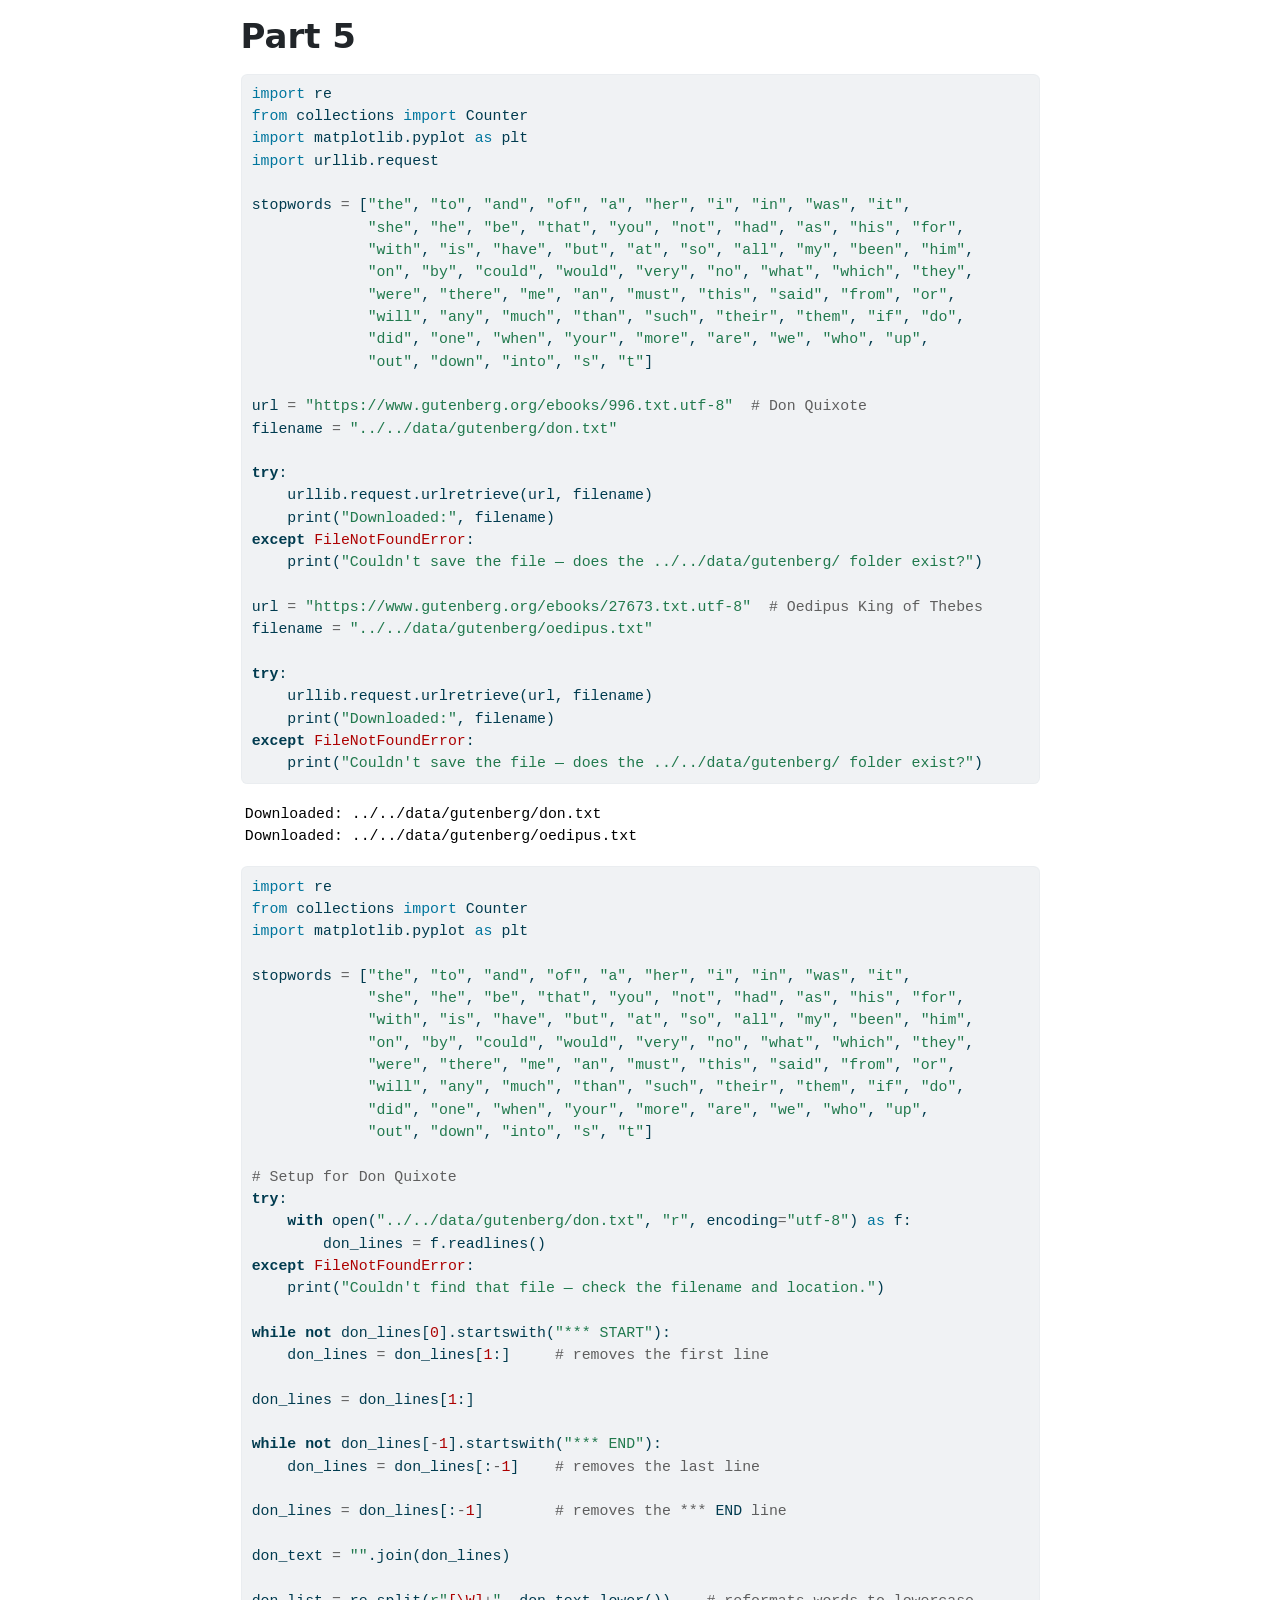
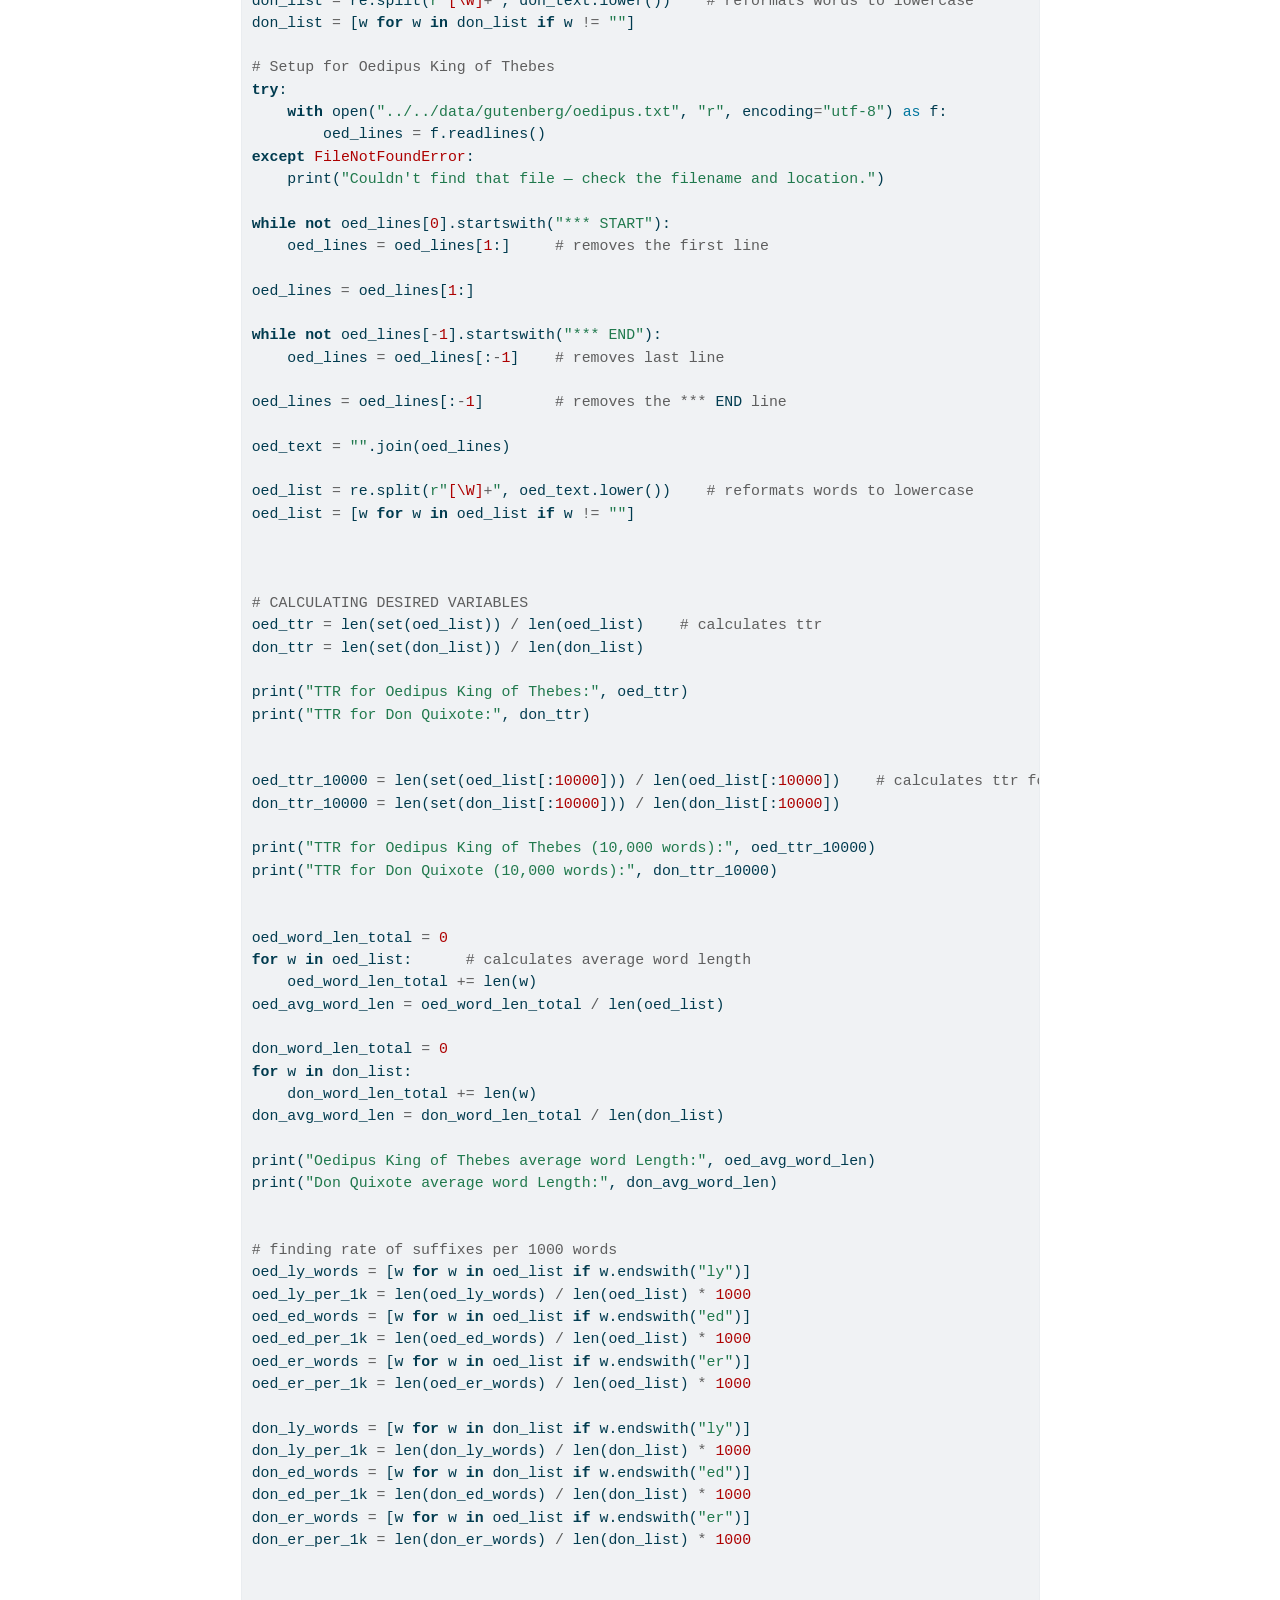
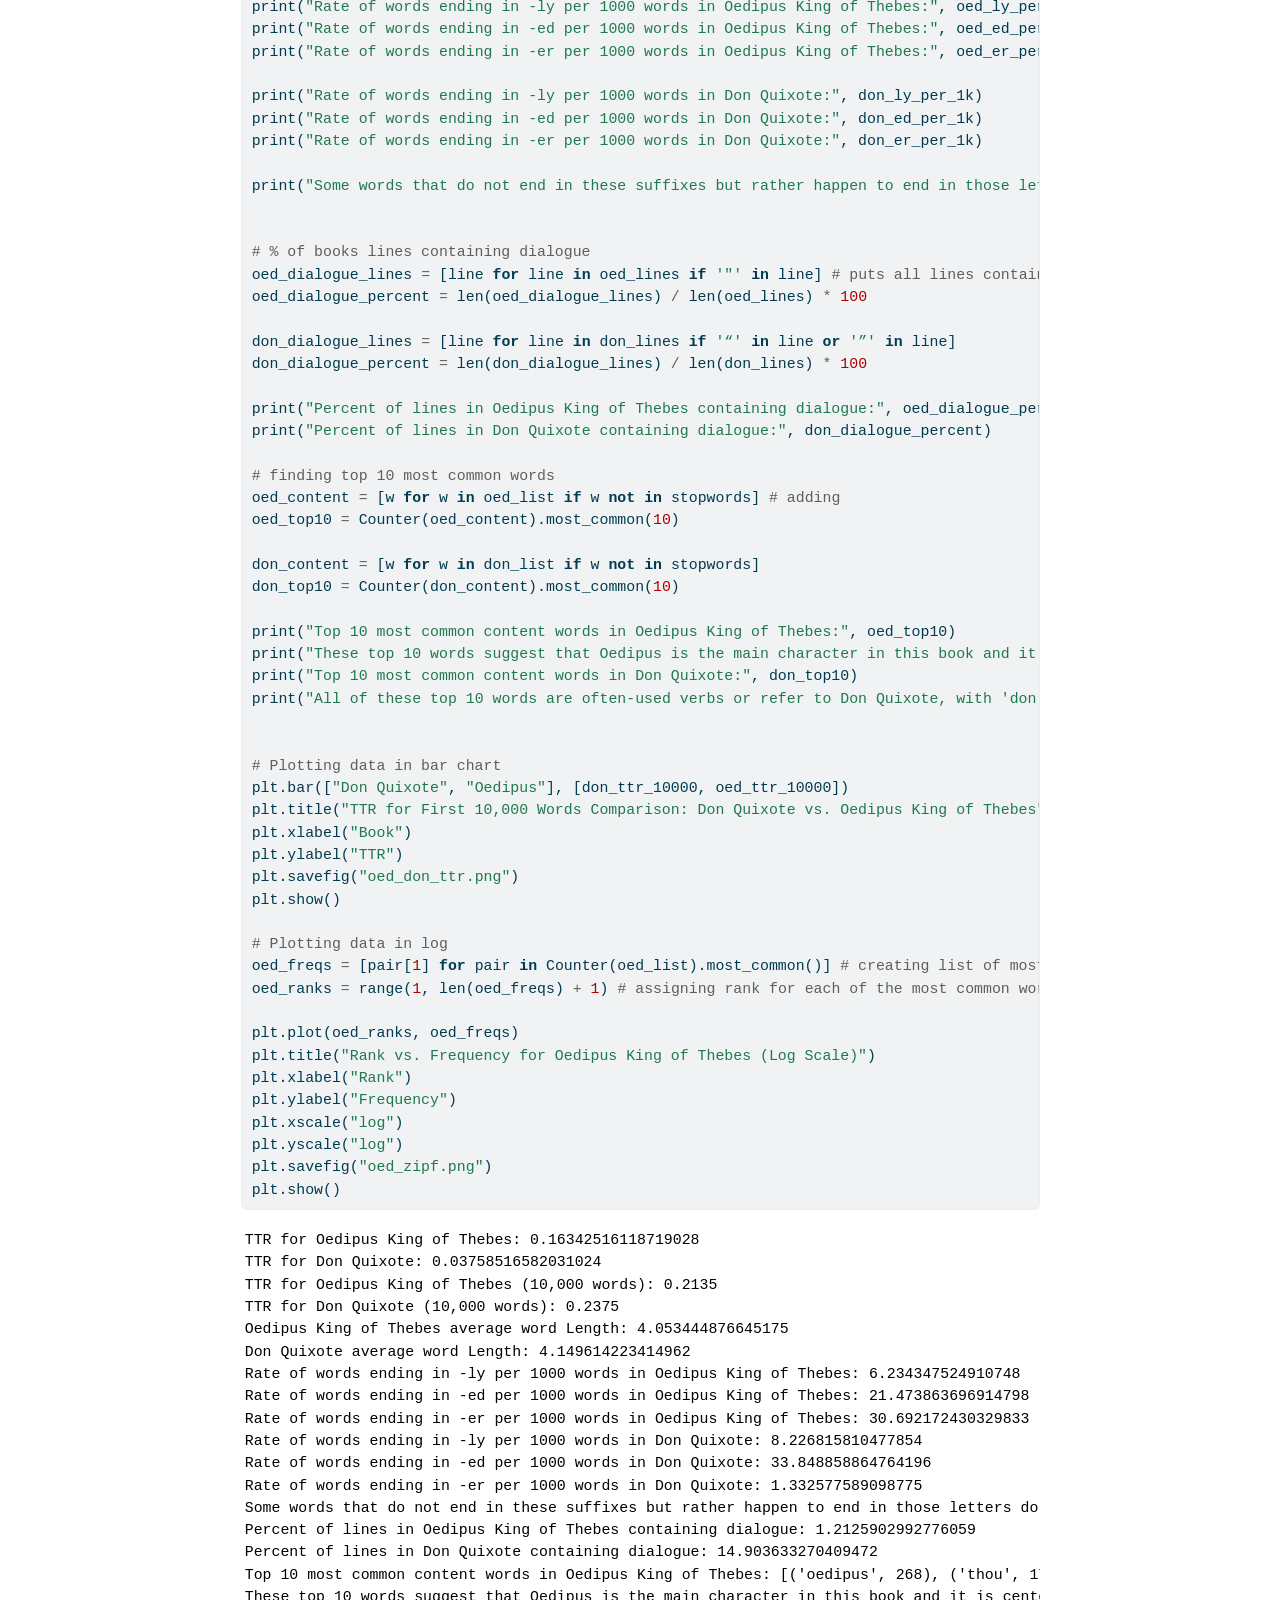
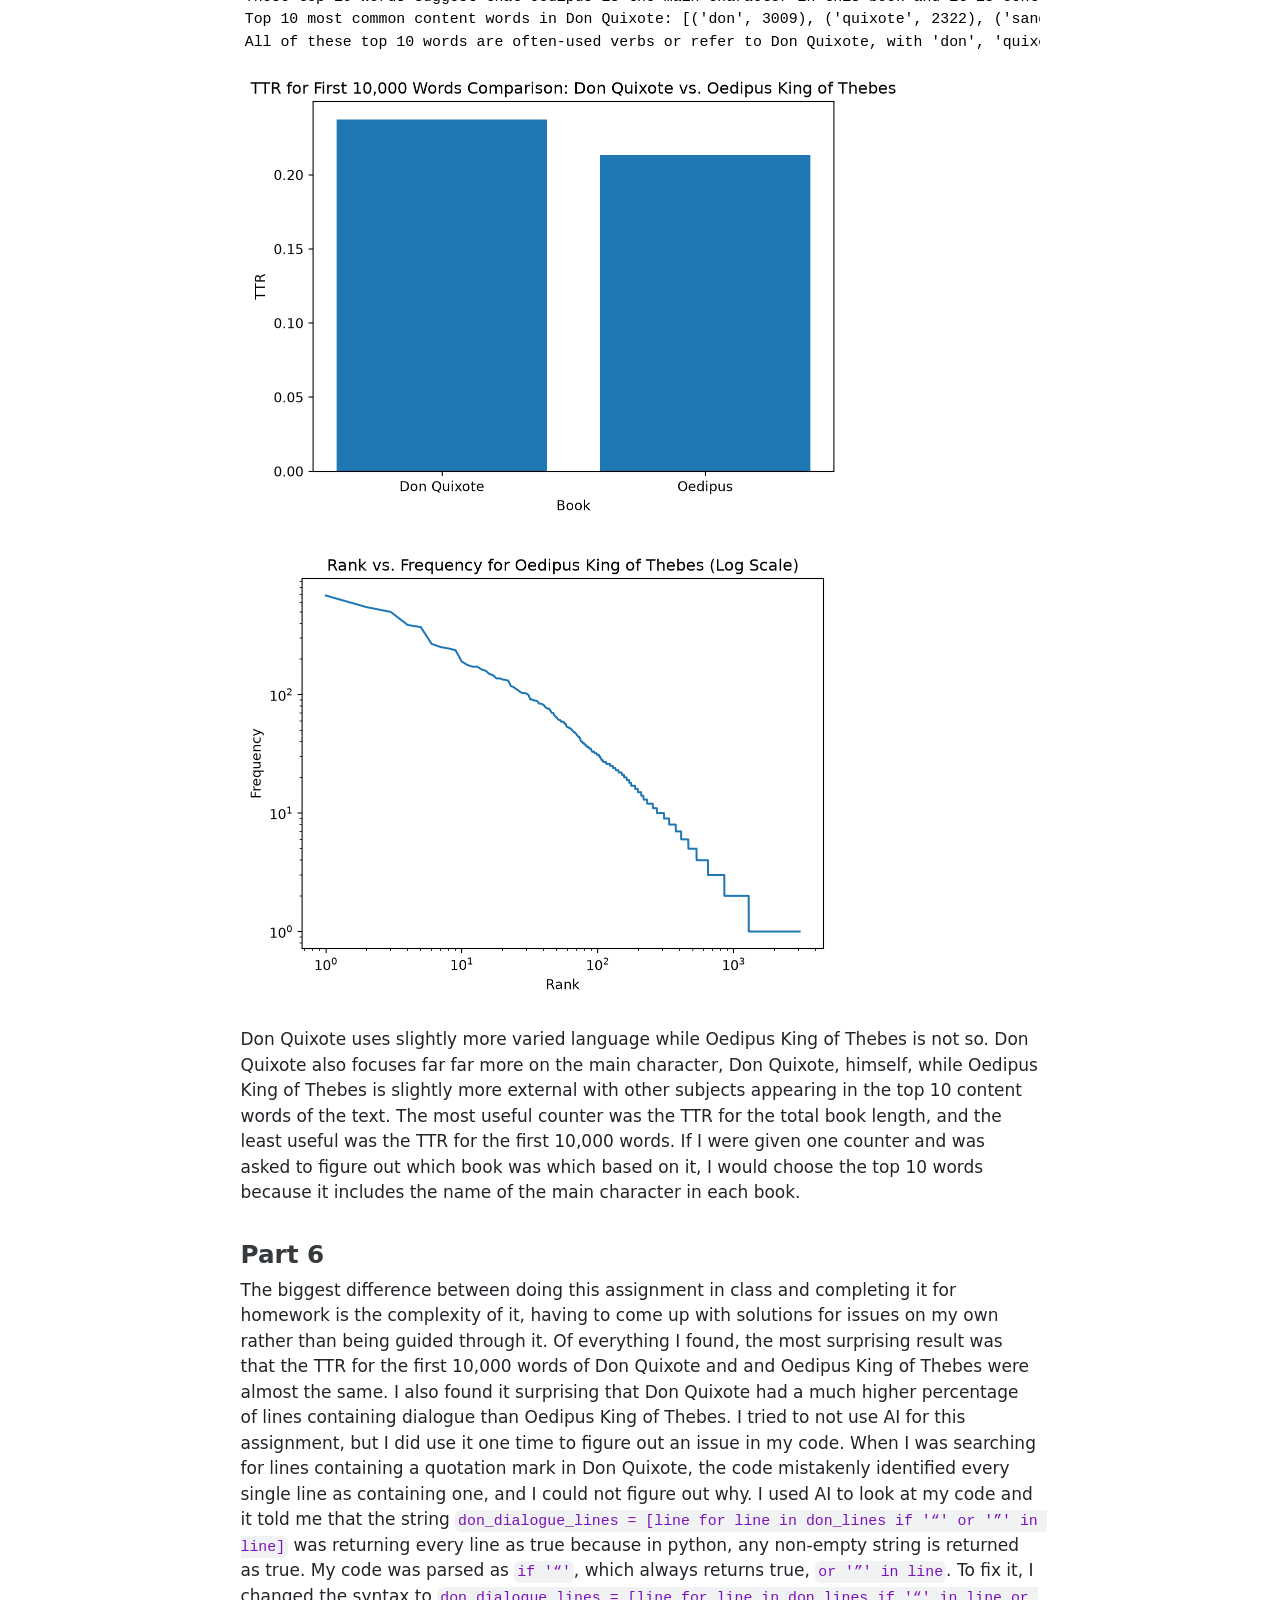
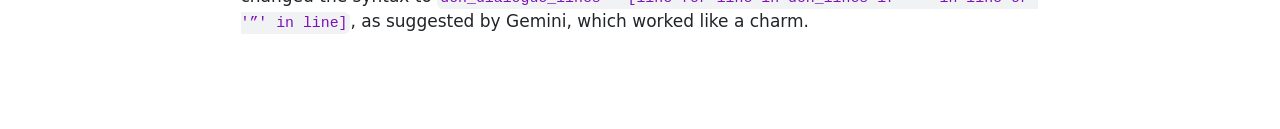
==== commit 45754a96: "hw4 completed" ====
--- a/homework/hw4/hw4_detective_gutenberg_clark_rupert.html
+++ b/homework/hw4/hw4_detective_gutenberg_clark_rupert.html
@@ -82,10 +82,26 @@
 
 <main class="content" id="quarto-document-content">
 
-
-
-
-<div id="b7533d4b" class="cell" data-execution_count="1">
+<header id="title-block-header" class="quarto-title-block default">
+<div class="quarto-title">
+<h1 class="title">Part 5</h1>
+</div>
+
+
+
+<div class="quarto-title-meta">
+
+    
+  
+    
+  </div>
+  
+
+
+</header>
+
+
+<div id="87094f7e" class="cell" data-execution_count="1">
 <div class="code-copy-outer-scaffold"><div class="sourceCode cell-code" id="cb1"><pre class="sourceCode python code-with-copy"><code class="sourceCode python"><span id="cb1-1"><a href="#cb1-1" aria-hidden="true" tabindex="-1"></a><span class="im">import</span> re</span>
 <span id="cb1-2"><a href="#cb1-2" aria-hidden="true" tabindex="-1"></a><span class="im">from</span> collections <span class="im">import</span> Counter</span>
 <span id="cb1-3"><a href="#cb1-3" aria-hidden="true" tabindex="-1"></a><span class="im">import</span> matplotlib.pyplot <span class="im">as</span> plt</span>
@@ -122,174 +138,165 @@
 Downloaded: ../../data/gutenberg/oedipus.txt</code></pre>
 </div>
 </div>
-<div id="5b95ebc6" class="cell" data-execution_count="2">
+<div id="c0c09544" class="cell" data-execution_count="2">
 <div class="code-copy-outer-scaffold"><div class="sourceCode cell-code" id="cb3"><pre class="sourceCode python code-with-copy"><code class="sourceCode python"><span id="cb3-1"><a href="#cb3-1" aria-hidden="true" tabindex="-1"></a><span class="im">import</span> re</span>
 <span id="cb3-2"><a href="#cb3-2" aria-hidden="true" tabindex="-1"></a><span class="im">from</span> collections <span class="im">import</span> Counter</span>
 <span id="cb3-3"><a href="#cb3-3" aria-hidden="true" tabindex="-1"></a><span class="im">import</span> matplotlib.pyplot <span class="im">as</span> plt</span>
-<span id="cb3-4"><a href="#cb3-4" aria-hidden="true" tabindex="-1"></a><span class="im">import</span> urllib.request</span>
-<span id="cb3-5"><a href="#cb3-5" aria-hidden="true" tabindex="-1"></a></span>
-<span id="cb3-6"><a href="#cb3-6" aria-hidden="true" tabindex="-1"></a>stopwords <span class="op">=</span> [<span class="st">"the"</span>, <span class="st">"to"</span>, <span class="st">"and"</span>, <span class="st">"of"</span>, <span class="st">"a"</span>, <span class="st">"her"</span>, <span class="st">"i"</span>, <span class="st">"in"</span>, <span class="st">"was"</span>, <span class="st">"it"</span>,</span>
-<span id="cb3-7"><a href="#cb3-7" aria-hidden="true" tabindex="-1"></a>             <span class="st">"she"</span>, <span class="st">"he"</span>, <span class="st">"be"</span>, <span class="st">"that"</span>, <span class="st">"you"</span>, <span class="st">"not"</span>, <span class="st">"had"</span>, <span class="st">"as"</span>, <span class="st">"his"</span>, <span class="st">"for"</span>,</span>
-<span id="cb3-8"><a href="#cb3-8" aria-hidden="true" tabindex="-1"></a>             <span class="st">"with"</span>, <span class="st">"is"</span>, <span class="st">"have"</span>, <span class="st">"but"</span>, <span class="st">"at"</span>, <span class="st">"so"</span>, <span class="st">"all"</span>, <span class="st">"my"</span>, <span class="st">"been"</span>, <span class="st">"him"</span>,</span>
-<span id="cb3-9"><a href="#cb3-9" aria-hidden="true" tabindex="-1"></a>             <span class="st">"on"</span>, <span class="st">"by"</span>, <span class="st">"could"</span>, <span class="st">"would"</span>, <span class="st">"very"</span>, <span class="st">"no"</span>, <span class="st">"what"</span>, <span class="st">"which"</span>, <span class="st">"they"</span>,</span>
-<span id="cb3-10"><a href="#cb3-10" aria-hidden="true" tabindex="-1"></a>             <span class="st">"were"</span>, <span class="st">"there"</span>, <span class="st">"me"</span>, <span class="st">"an"</span>, <span class="st">"must"</span>, <span class="st">"this"</span>, <span class="st">"said"</span>, <span class="st">"from"</span>, <span class="st">"or"</span>,</span>
-<span id="cb3-11"><a href="#cb3-11" aria-hidden="true" tabindex="-1"></a>             <span class="st">"will"</span>, <span class="st">"any"</span>, <span class="st">"much"</span>, <span class="st">"than"</span>, <span class="st">"such"</span>, <span class="st">"their"</span>, <span class="st">"them"</span>, <span class="st">"if"</span>, <span class="st">"do"</span>,</span>
-<span id="cb3-12"><a href="#cb3-12" aria-hidden="true" tabindex="-1"></a>             <span class="st">"did"</span>, <span class="st">"one"</span>, <span class="st">"when"</span>, <span class="st">"your"</span>, <span class="st">"more"</span>, <span class="st">"are"</span>, <span class="st">"we"</span>, <span class="st">"who"</span>, <span class="st">"up"</span>,</span>
-<span id="cb3-13"><a href="#cb3-13" aria-hidden="true" tabindex="-1"></a>             <span class="st">"out"</span>, <span class="st">"down"</span>, <span class="st">"into"</span>, <span class="st">"s"</span>, <span class="st">"t"</span>]</span>
-<span id="cb3-14"><a href="#cb3-14" aria-hidden="true" tabindex="-1"></a></span>
-<span id="cb3-15"><a href="#cb3-15" aria-hidden="true" tabindex="-1"></a><span class="co"># Setup for Don Quixote</span></span>
-<span id="cb3-16"><a href="#cb3-16" aria-hidden="true" tabindex="-1"></a><span class="cf">try</span>:</span>
-<span id="cb3-17"><a href="#cb3-17" aria-hidden="true" tabindex="-1"></a>    <span class="cf">with</span> <span class="bu">open</span>(<span class="st">"../../data/gutenberg/don.txt"</span>, <span class="st">"r"</span>, encoding<span class="op">=</span><span class="st">"utf-8"</span>) <span class="im">as</span> f:</span>
-<span id="cb3-18"><a href="#cb3-18" aria-hidden="true" tabindex="-1"></a>        don_lines <span class="op">=</span> f.readlines()</span>
-<span id="cb3-19"><a href="#cb3-19" aria-hidden="true" tabindex="-1"></a><span class="cf">except</span> <span class="pp">FileNotFoundError</span>:</span>
-<span id="cb3-20"><a href="#cb3-20" aria-hidden="true" tabindex="-1"></a>    <span class="bu">print</span>(<span class="st">"Couldn't find that file — check the filename and location."</span>)</span>
-<span id="cb3-21"><a href="#cb3-21" aria-hidden="true" tabindex="-1"></a></span>
-<span id="cb3-22"><a href="#cb3-22" aria-hidden="true" tabindex="-1"></a><span class="cf">while</span> <span class="kw">not</span> don_lines[<span class="dv">0</span>].startswith(<span class="st">"*** START"</span>):</span>
-<span id="cb3-23"><a href="#cb3-23" aria-hidden="true" tabindex="-1"></a>    don_lines <span class="op">=</span> don_lines[<span class="dv">1</span>:]     <span class="co"># removes the first line</span></span>
-<span id="cb3-24"><a href="#cb3-24" aria-hidden="true" tabindex="-1"></a></span>
-<span id="cb3-25"><a href="#cb3-25" aria-hidden="true" tabindex="-1"></a>don_lines <span class="op">=</span> don_lines[<span class="dv">1</span>:]</span>
-<span id="cb3-26"><a href="#cb3-26" aria-hidden="true" tabindex="-1"></a></span>
-<span id="cb3-27"><a href="#cb3-27" aria-hidden="true" tabindex="-1"></a><span class="cf">while</span> <span class="kw">not</span> don_lines[<span class="op">-</span><span class="dv">1</span>].startswith(<span class="st">"*** END"</span>):</span>
-<span id="cb3-28"><a href="#cb3-28" aria-hidden="true" tabindex="-1"></a>    don_lines <span class="op">=</span> don_lines[:<span class="op">-</span><span class="dv">1</span>]    <span class="co"># removes the last line</span></span>
-<span id="cb3-29"><a href="#cb3-29" aria-hidden="true" tabindex="-1"></a></span>
-<span id="cb3-30"><a href="#cb3-30" aria-hidden="true" tabindex="-1"></a>don_lines <span class="op">=</span> don_lines[:<span class="op">-</span><span class="dv">1</span>]        <span class="co"># removes the *** </span><span class="re">END</span><span class="co"> line </span></span>
-<span id="cb3-31"><a href="#cb3-31" aria-hidden="true" tabindex="-1"></a></span>
-<span id="cb3-32"><a href="#cb3-32" aria-hidden="true" tabindex="-1"></a>don_text <span class="op">=</span> <span class="st">""</span>.join(don_lines)</span>
-<span id="cb3-33"><a href="#cb3-33" aria-hidden="true" tabindex="-1"></a></span>
-<span id="cb3-34"><a href="#cb3-34" aria-hidden="true" tabindex="-1"></a>don_list <span class="op">=</span> re.split(<span class="vs">r"</span><span class="pp">[</span><span class="dv">\W</span><span class="pp">]</span><span class="op">+</span><span class="vs">"</span>, don_text.lower())    <span class="co"># reformats words to lowercase</span></span>
-<span id="cb3-35"><a href="#cb3-35" aria-hidden="true" tabindex="-1"></a>don_list <span class="op">=</span> [w <span class="cf">for</span> w <span class="kw">in</span> don_list <span class="cf">if</span> w <span class="op">!=</span> <span class="st">""</span>]</span>
-<span id="cb3-36"><a href="#cb3-36" aria-hidden="true" tabindex="-1"></a></span>
-<span id="cb3-37"><a href="#cb3-37" aria-hidden="true" tabindex="-1"></a>don_ttr <span class="op">=</span> <span class="bu">len</span>(<span class="bu">set</span>(don_list)) <span class="op">/</span> <span class="bu">len</span>(don_list)    <span class="co"># calculates ttr</span></span>
-<span id="cb3-38"><a href="#cb3-38" aria-hidden="true" tabindex="-1"></a></span>
-<span id="cb3-39"><a href="#cb3-39" aria-hidden="true" tabindex="-1"></a>don_ttr_10000 <span class="op">=</span> <span class="bu">len</span>(<span class="bu">set</span>(don_list[:<span class="dv">10000</span>])) <span class="op">/</span> <span class="bu">len</span>(don_list[:<span class="dv">10000</span>])  <span class="co"># calculates ttr for first 10k words</span></span>
-<span id="cb3-40"><a href="#cb3-40" aria-hidden="true" tabindex="-1"></a></span>
-<span id="cb3-41"><a href="#cb3-41" aria-hidden="true" tabindex="-1"></a>don_wd_len_total <span class="op">=</span> <span class="dv">0</span></span>
-<span id="cb3-42"><a href="#cb3-42" aria-hidden="true" tabindex="-1"></a><span class="cf">for</span> w <span class="kw">in</span> don_list:      <span class="co"># calculates avg word length</span></span>
-<span id="cb3-43"><a href="#cb3-43" aria-hidden="true" tabindex="-1"></a>    don_wd_len_total <span class="op">+=</span> <span class="bu">len</span>(w)</span>
-<span id="cb3-44"><a href="#cb3-44" aria-hidden="true" tabindex="-1"></a>don_avg_word_len <span class="op">=</span> don_wd_len_total <span class="op">/</span> <span class="bu">len</span>(don_list)</span>
+<span id="cb3-4"><a href="#cb3-4" aria-hidden="true" tabindex="-1"></a></span>
+<span id="cb3-5"><a href="#cb3-5" aria-hidden="true" tabindex="-1"></a>stopwords <span class="op">=</span> [<span class="st">"the"</span>, <span class="st">"to"</span>, <span class="st">"and"</span>, <span class="st">"of"</span>, <span class="st">"a"</span>, <span class="st">"her"</span>, <span class="st">"i"</span>, <span class="st">"in"</span>, <span class="st">"was"</span>, <span class="st">"it"</span>,</span>
+<span id="cb3-6"><a href="#cb3-6" aria-hidden="true" tabindex="-1"></a>             <span class="st">"she"</span>, <span class="st">"he"</span>, <span class="st">"be"</span>, <span class="st">"that"</span>, <span class="st">"you"</span>, <span class="st">"not"</span>, <span class="st">"had"</span>, <span class="st">"as"</span>, <span class="st">"his"</span>, <span class="st">"for"</span>,</span>
+<span id="cb3-7"><a href="#cb3-7" aria-hidden="true" tabindex="-1"></a>             <span class="st">"with"</span>, <span class="st">"is"</span>, <span class="st">"have"</span>, <span class="st">"but"</span>, <span class="st">"at"</span>, <span class="st">"so"</span>, <span class="st">"all"</span>, <span class="st">"my"</span>, <span class="st">"been"</span>, <span class="st">"him"</span>,</span>
+<span id="cb3-8"><a href="#cb3-8" aria-hidden="true" tabindex="-1"></a>             <span class="st">"on"</span>, <span class="st">"by"</span>, <span class="st">"could"</span>, <span class="st">"would"</span>, <span class="st">"very"</span>, <span class="st">"no"</span>, <span class="st">"what"</span>, <span class="st">"which"</span>, <span class="st">"they"</span>,</span>
+<span id="cb3-9"><a href="#cb3-9" aria-hidden="true" tabindex="-1"></a>             <span class="st">"were"</span>, <span class="st">"there"</span>, <span class="st">"me"</span>, <span class="st">"an"</span>, <span class="st">"must"</span>, <span class="st">"this"</span>, <span class="st">"said"</span>, <span class="st">"from"</span>, <span class="st">"or"</span>,</span>
+<span id="cb3-10"><a href="#cb3-10" aria-hidden="true" tabindex="-1"></a>             <span class="st">"will"</span>, <span class="st">"any"</span>, <span class="st">"much"</span>, <span class="st">"than"</span>, <span class="st">"such"</span>, <span class="st">"their"</span>, <span class="st">"them"</span>, <span class="st">"if"</span>, <span class="st">"do"</span>,</span>
+<span id="cb3-11"><a href="#cb3-11" aria-hidden="true" tabindex="-1"></a>             <span class="st">"did"</span>, <span class="st">"one"</span>, <span class="st">"when"</span>, <span class="st">"your"</span>, <span class="st">"more"</span>, <span class="st">"are"</span>, <span class="st">"we"</span>, <span class="st">"who"</span>, <span class="st">"up"</span>,</span>
+<span id="cb3-12"><a href="#cb3-12" aria-hidden="true" tabindex="-1"></a>             <span class="st">"out"</span>, <span class="st">"down"</span>, <span class="st">"into"</span>, <span class="st">"s"</span>, <span class="st">"t"</span>]</span>
+<span id="cb3-13"><a href="#cb3-13" aria-hidden="true" tabindex="-1"></a></span>
+<span id="cb3-14"><a href="#cb3-14" aria-hidden="true" tabindex="-1"></a><span class="co"># Setup for Don Quixote</span></span>
+<span id="cb3-15"><a href="#cb3-15" aria-hidden="true" tabindex="-1"></a><span class="cf">try</span>:</span>
+<span id="cb3-16"><a href="#cb3-16" aria-hidden="true" tabindex="-1"></a>    <span class="cf">with</span> <span class="bu">open</span>(<span class="st">"../../data/gutenberg/don.txt"</span>, <span class="st">"r"</span>, encoding<span class="op">=</span><span class="st">"utf-8"</span>) <span class="im">as</span> f:</span>
+<span id="cb3-17"><a href="#cb3-17" aria-hidden="true" tabindex="-1"></a>        don_lines <span class="op">=</span> f.readlines()</span>
+<span id="cb3-18"><a href="#cb3-18" aria-hidden="true" tabindex="-1"></a><span class="cf">except</span> <span class="pp">FileNotFoundError</span>:</span>
+<span id="cb3-19"><a href="#cb3-19" aria-hidden="true" tabindex="-1"></a>    <span class="bu">print</span>(<span class="st">"Couldn't find that file — check the filename and location."</span>)</span>
+<span id="cb3-20"><a href="#cb3-20" aria-hidden="true" tabindex="-1"></a></span>
+<span id="cb3-21"><a href="#cb3-21" aria-hidden="true" tabindex="-1"></a><span class="cf">while</span> <span class="kw">not</span> don_lines[<span class="dv">0</span>].startswith(<span class="st">"*** START"</span>):</span>
+<span id="cb3-22"><a href="#cb3-22" aria-hidden="true" tabindex="-1"></a>    don_lines <span class="op">=</span> don_lines[<span class="dv">1</span>:]     <span class="co"># removes the first line</span></span>
+<span id="cb3-23"><a href="#cb3-23" aria-hidden="true" tabindex="-1"></a></span>
+<span id="cb3-24"><a href="#cb3-24" aria-hidden="true" tabindex="-1"></a>don_lines <span class="op">=</span> don_lines[<span class="dv">1</span>:]</span>
+<span id="cb3-25"><a href="#cb3-25" aria-hidden="true" tabindex="-1"></a></span>
+<span id="cb3-26"><a href="#cb3-26" aria-hidden="true" tabindex="-1"></a><span class="cf">while</span> <span class="kw">not</span> don_lines[<span class="op">-</span><span class="dv">1</span>].startswith(<span class="st">"*** END"</span>):</span>
+<span id="cb3-27"><a href="#cb3-27" aria-hidden="true" tabindex="-1"></a>    don_lines <span class="op">=</span> don_lines[:<span class="op">-</span><span class="dv">1</span>]    <span class="co"># removes the last line</span></span>
+<span id="cb3-28"><a href="#cb3-28" aria-hidden="true" tabindex="-1"></a></span>
+<span id="cb3-29"><a href="#cb3-29" aria-hidden="true" tabindex="-1"></a>don_lines <span class="op">=</span> don_lines[:<span class="op">-</span><span class="dv">1</span>]        <span class="co"># removes the *** </span><span class="re">END</span><span class="co"> line </span></span>
+<span id="cb3-30"><a href="#cb3-30" aria-hidden="true" tabindex="-1"></a></span>
+<span id="cb3-31"><a href="#cb3-31" aria-hidden="true" tabindex="-1"></a>don_text <span class="op">=</span> <span class="st">""</span>.join(don_lines)</span>
+<span id="cb3-32"><a href="#cb3-32" aria-hidden="true" tabindex="-1"></a></span>
+<span id="cb3-33"><a href="#cb3-33" aria-hidden="true" tabindex="-1"></a>don_list <span class="op">=</span> re.split(<span class="vs">r"</span><span class="pp">[</span><span class="dv">\W</span><span class="pp">]</span><span class="op">+</span><span class="vs">"</span>, don_text.lower())    <span class="co"># reformats words to lowercase</span></span>
+<span id="cb3-34"><a href="#cb3-34" aria-hidden="true" tabindex="-1"></a>don_list <span class="op">=</span> [w <span class="cf">for</span> w <span class="kw">in</span> don_list <span class="cf">if</span> w <span class="op">!=</span> <span class="st">""</span>]</span>
+<span id="cb3-35"><a href="#cb3-35" aria-hidden="true" tabindex="-1"></a></span>
+<span id="cb3-36"><a href="#cb3-36" aria-hidden="true" tabindex="-1"></a><span class="co"># Setup for Oedipus King of Thebes</span></span>
+<span id="cb3-37"><a href="#cb3-37" aria-hidden="true" tabindex="-1"></a><span class="cf">try</span>:</span>
+<span id="cb3-38"><a href="#cb3-38" aria-hidden="true" tabindex="-1"></a>    <span class="cf">with</span> <span class="bu">open</span>(<span class="st">"../../data/gutenberg/oedipus.txt"</span>, <span class="st">"r"</span>, encoding<span class="op">=</span><span class="st">"utf-8"</span>) <span class="im">as</span> f:</span>
+<span id="cb3-39"><a href="#cb3-39" aria-hidden="true" tabindex="-1"></a>        oed_lines <span class="op">=</span> f.readlines()</span>
+<span id="cb3-40"><a href="#cb3-40" aria-hidden="true" tabindex="-1"></a><span class="cf">except</span> <span class="pp">FileNotFoundError</span>:</span>
+<span id="cb3-41"><a href="#cb3-41" aria-hidden="true" tabindex="-1"></a>    <span class="bu">print</span>(<span class="st">"Couldn't find that file — check the filename and location."</span>)</span>
+<span id="cb3-42"><a href="#cb3-42" aria-hidden="true" tabindex="-1"></a></span>
+<span id="cb3-43"><a href="#cb3-43" aria-hidden="true" tabindex="-1"></a><span class="cf">while</span> <span class="kw">not</span> oed_lines[<span class="dv">0</span>].startswith(<span class="st">"*** START"</span>):</span>
+<span id="cb3-44"><a href="#cb3-44" aria-hidden="true" tabindex="-1"></a>    oed_lines <span class="op">=</span> oed_lines[<span class="dv">1</span>:]     <span class="co"># removes the first line</span></span>
 <span id="cb3-45"><a href="#cb3-45" aria-hidden="true" tabindex="-1"></a></span>
-<span id="cb3-46"><a href="#cb3-46" aria-hidden="true" tabindex="-1"></a><span class="co"># Setup for Oedipus King of Thebes</span></span>
-<span id="cb3-47"><a href="#cb3-47" aria-hidden="true" tabindex="-1"></a><span class="cf">try</span>:</span>
-<span id="cb3-48"><a href="#cb3-48" aria-hidden="true" tabindex="-1"></a>    <span class="cf">with</span> <span class="bu">open</span>(<span class="st">"../../data/gutenberg/oedipus.txt"</span>, <span class="st">"r"</span>, encoding<span class="op">=</span><span class="st">"utf-8"</span>) <span class="im">as</span> f:</span>
-<span id="cb3-49"><a href="#cb3-49" aria-hidden="true" tabindex="-1"></a>        oed_lines <span class="op">=</span> f.readlines()</span>
-<span id="cb3-50"><a href="#cb3-50" aria-hidden="true" tabindex="-1"></a><span class="cf">except</span> <span class="pp">FileNotFoundError</span>:</span>
-<span id="cb3-51"><a href="#cb3-51" aria-hidden="true" tabindex="-1"></a>    <span class="bu">print</span>(<span class="st">"Couldn't find that file — check the filename and location."</span>)</span>
+<span id="cb3-46"><a href="#cb3-46" aria-hidden="true" tabindex="-1"></a>oed_lines <span class="op">=</span> oed_lines[<span class="dv">1</span>:]</span>
+<span id="cb3-47"><a href="#cb3-47" aria-hidden="true" tabindex="-1"></a></span>
+<span id="cb3-48"><a href="#cb3-48" aria-hidden="true" tabindex="-1"></a><span class="cf">while</span> <span class="kw">not</span> oed_lines[<span class="op">-</span><span class="dv">1</span>].startswith(<span class="st">"*** END"</span>):</span>
+<span id="cb3-49"><a href="#cb3-49" aria-hidden="true" tabindex="-1"></a>    oed_lines <span class="op">=</span> oed_lines[:<span class="op">-</span><span class="dv">1</span>]    <span class="co"># removes last line</span></span>
+<span id="cb3-50"><a href="#cb3-50" aria-hidden="true" tabindex="-1"></a></span>
+<span id="cb3-51"><a href="#cb3-51" aria-hidden="true" tabindex="-1"></a>oed_lines <span class="op">=</span> oed_lines[:<span class="op">-</span><span class="dv">1</span>]        <span class="co"># removes the *** </span><span class="re">END</span><span class="co"> line</span></span>
 <span id="cb3-52"><a href="#cb3-52" aria-hidden="true" tabindex="-1"></a></span>
-<span id="cb3-53"><a href="#cb3-53" aria-hidden="true" tabindex="-1"></a><span class="cf">while</span> <span class="kw">not</span> oed_lines[<span class="dv">0</span>].startswith(<span class="st">"*** START"</span>):</span>
-<span id="cb3-54"><a href="#cb3-54" aria-hidden="true" tabindex="-1"></a>    oed_lines <span class="op">=</span> oed_lines[<span class="dv">1</span>:]     <span class="co"># removes the first line</span></span>
-<span id="cb3-55"><a href="#cb3-55" aria-hidden="true" tabindex="-1"></a></span>
-<span id="cb3-56"><a href="#cb3-56" aria-hidden="true" tabindex="-1"></a>oed_lines <span class="op">=</span> oed_lines[<span class="dv">1</span>:]</span>
+<span id="cb3-53"><a href="#cb3-53" aria-hidden="true" tabindex="-1"></a>oed_text <span class="op">=</span> <span class="st">""</span>.join(oed_lines)</span>
+<span id="cb3-54"><a href="#cb3-54" aria-hidden="true" tabindex="-1"></a></span>
+<span id="cb3-55"><a href="#cb3-55" aria-hidden="true" tabindex="-1"></a>oed_list <span class="op">=</span> re.split(<span class="vs">r"</span><span class="pp">[</span><span class="dv">\W</span><span class="pp">]</span><span class="op">+</span><span class="vs">"</span>, oed_text.lower())    <span class="co"># reformats words to lowercase</span></span>
+<span id="cb3-56"><a href="#cb3-56" aria-hidden="true" tabindex="-1"></a>oed_list <span class="op">=</span> [w <span class="cf">for</span> w <span class="kw">in</span> oed_list <span class="cf">if</span> w <span class="op">!=</span> <span class="st">""</span>]</span>
 <span id="cb3-57"><a href="#cb3-57" aria-hidden="true" tabindex="-1"></a></span>
-<span id="cb3-58"><a href="#cb3-58" aria-hidden="true" tabindex="-1"></a><span class="cf">while</span> <span class="kw">not</span> oed_lines[<span class="op">-</span><span class="dv">1</span>].startswith(<span class="st">"*** END"</span>):</span>
-<span id="cb3-59"><a href="#cb3-59" aria-hidden="true" tabindex="-1"></a>    oed_lines <span class="op">=</span> oed_lines[:<span class="op">-</span><span class="dv">1</span>]    <span class="co"># removes last line</span></span>
-<span id="cb3-60"><a href="#cb3-60" aria-hidden="true" tabindex="-1"></a></span>
-<span id="cb3-61"><a href="#cb3-61" aria-hidden="true" tabindex="-1"></a>oed_lines <span class="op">=</span> oed_lines[:<span class="op">-</span><span class="dv">1</span>]        <span class="co"># removes the *** </span><span class="re">END</span><span class="co"> line</span></span>
-<span id="cb3-62"><a href="#cb3-62" aria-hidden="true" tabindex="-1"></a></span>
-<span id="cb3-63"><a href="#cb3-63" aria-hidden="true" tabindex="-1"></a>oed_text <span class="op">=</span> <span class="st">""</span>.join(oed_lines)</span>
-<span id="cb3-64"><a href="#cb3-64" aria-hidden="true" tabindex="-1"></a></span>
-<span id="cb3-65"><a href="#cb3-65" aria-hidden="true" tabindex="-1"></a>oed_list <span class="op">=</span> re.split(<span class="vs">r"</span><span class="pp">[</span><span class="dv">\W</span><span class="pp">]</span><span class="op">+</span><span class="vs">"</span>, oed_text.lower())    <span class="co"># reformats words to lowercase</span></span>
-<span id="cb3-66"><a href="#cb3-66" aria-hidden="true" tabindex="-1"></a>oed_list <span class="op">=</span> [w <span class="cf">for</span> w <span class="kw">in</span> oed_list <span class="cf">if</span> w <span class="op">!=</span> <span class="st">""</span>]</span>
+<span id="cb3-58"><a href="#cb3-58" aria-hidden="true" tabindex="-1"></a></span>
+<span id="cb3-59"><a href="#cb3-59" aria-hidden="true" tabindex="-1"></a></span>
+<span id="cb3-60"><a href="#cb3-60" aria-hidden="true" tabindex="-1"></a><span class="co"># CALCULATING DESIRED VARIABLES</span></span>
+<span id="cb3-61"><a href="#cb3-61" aria-hidden="true" tabindex="-1"></a>oed_ttr <span class="op">=</span> <span class="bu">len</span>(<span class="bu">set</span>(oed_list)) <span class="op">/</span> <span class="bu">len</span>(oed_list)    <span class="co"># calculates ttr</span></span>
+<span id="cb3-62"><a href="#cb3-62" aria-hidden="true" tabindex="-1"></a>don_ttr <span class="op">=</span> <span class="bu">len</span>(<span class="bu">set</span>(don_list)) <span class="op">/</span> <span class="bu">len</span>(don_list)</span>
+<span id="cb3-63"><a href="#cb3-63" aria-hidden="true" tabindex="-1"></a></span>
+<span id="cb3-64"><a href="#cb3-64" aria-hidden="true" tabindex="-1"></a><span class="bu">print</span>(<span class="st">"TTR for Oedipus King of Thebes:"</span>, oed_ttr)</span>
+<span id="cb3-65"><a href="#cb3-65" aria-hidden="true" tabindex="-1"></a><span class="bu">print</span>(<span class="st">"TTR for Don Quixote:"</span>, don_ttr)</span>
+<span id="cb3-66"><a href="#cb3-66" aria-hidden="true" tabindex="-1"></a></span>
 <span id="cb3-67"><a href="#cb3-67" aria-hidden="true" tabindex="-1"></a></span>
-<span id="cb3-68"><a href="#cb3-68" aria-hidden="true" tabindex="-1"></a></span>
-<span id="cb3-69"><a href="#cb3-69" aria-hidden="true" tabindex="-1"></a><span class="co"># CALCULATING DESIRED VARIABLES</span></span>
-<span id="cb3-70"><a href="#cb3-70" aria-hidden="true" tabindex="-1"></a>oed_ttr <span class="op">=</span> <span class="bu">len</span>(<span class="bu">set</span>(oed_list)) <span class="op">/</span> <span class="bu">len</span>(oed_list)    <span class="co"># calculates ttr</span></span>
-<span id="cb3-71"><a href="#cb3-71" aria-hidden="true" tabindex="-1"></a>don_ttr <span class="op">=</span> <span class="bu">len</span>(<span class="bu">set</span>(don_list)) <span class="op">/</span> <span class="bu">len</span>(don_list)</span>
-<span id="cb3-72"><a href="#cb3-72" aria-hidden="true" tabindex="-1"></a></span>
-<span id="cb3-73"><a href="#cb3-73" aria-hidden="true" tabindex="-1"></a><span class="bu">print</span>(<span class="st">"TTR for Oedipus King of Thebes:"</span>, oed_ttr)</span>
-<span id="cb3-74"><a href="#cb3-74" aria-hidden="true" tabindex="-1"></a><span class="bu">print</span>(<span class="st">"TTR for Don Quixote:"</span>, don_ttr)</span>
-<span id="cb3-75"><a href="#cb3-75" aria-hidden="true" tabindex="-1"></a></span>
-<span id="cb3-76"><a href="#cb3-76" aria-hidden="true" tabindex="-1"></a></span>
-<span id="cb3-77"><a href="#cb3-77" aria-hidden="true" tabindex="-1"></a>oed_ttr_10000 <span class="op">=</span> <span class="bu">len</span>(<span class="bu">set</span>(oed_list[:<span class="dv">10000</span>])) <span class="op">/</span> <span class="bu">len</span>(oed_list[:<span class="dv">10000</span>])    <span class="co"># calculates ttr for first 10k words</span></span>
-<span id="cb3-78"><a href="#cb3-78" aria-hidden="true" tabindex="-1"></a>don_ttr_10000 <span class="op">=</span> <span class="bu">len</span>(<span class="bu">set</span>(don_list[:<span class="dv">10000</span>])) <span class="op">/</span> <span class="bu">len</span>(don_list[:<span class="dv">10000</span>])</span>
+<span id="cb3-68"><a href="#cb3-68" aria-hidden="true" tabindex="-1"></a>oed_ttr_10000 <span class="op">=</span> <span class="bu">len</span>(<span class="bu">set</span>(oed_list[:<span class="dv">10000</span>])) <span class="op">/</span> <span class="bu">len</span>(oed_list[:<span class="dv">10000</span>])    <span class="co"># calculates ttr for first 10k words</span></span>
+<span id="cb3-69"><a href="#cb3-69" aria-hidden="true" tabindex="-1"></a>don_ttr_10000 <span class="op">=</span> <span class="bu">len</span>(<span class="bu">set</span>(don_list[:<span class="dv">10000</span>])) <span class="op">/</span> <span class="bu">len</span>(don_list[:<span class="dv">10000</span>])</span>
+<span id="cb3-70"><a href="#cb3-70" aria-hidden="true" tabindex="-1"></a></span>
+<span id="cb3-71"><a href="#cb3-71" aria-hidden="true" tabindex="-1"></a><span class="bu">print</span>(<span class="st">"TTR for Oedipus King of Thebes (10,000 words):"</span>, oed_ttr_10000)</span>
+<span id="cb3-72"><a href="#cb3-72" aria-hidden="true" tabindex="-1"></a><span class="bu">print</span>(<span class="st">"TTR for Don Quixote (10,000 words):"</span>, don_ttr_10000)</span>
+<span id="cb3-73"><a href="#cb3-73" aria-hidden="true" tabindex="-1"></a></span>
+<span id="cb3-74"><a href="#cb3-74" aria-hidden="true" tabindex="-1"></a></span>
+<span id="cb3-75"><a href="#cb3-75" aria-hidden="true" tabindex="-1"></a>oed_word_len_total <span class="op">=</span> <span class="dv">0</span></span>
+<span id="cb3-76"><a href="#cb3-76" aria-hidden="true" tabindex="-1"></a><span class="cf">for</span> w <span class="kw">in</span> oed_list:      <span class="co"># calculates average word length</span></span>
+<span id="cb3-77"><a href="#cb3-77" aria-hidden="true" tabindex="-1"></a>    oed_word_len_total <span class="op">+=</span> <span class="bu">len</span>(w)</span>
+<span id="cb3-78"><a href="#cb3-78" aria-hidden="true" tabindex="-1"></a>oed_avg_word_len <span class="op">=</span> oed_word_len_total <span class="op">/</span> <span class="bu">len</span>(oed_list)</span>
 <span id="cb3-79"><a href="#cb3-79" aria-hidden="true" tabindex="-1"></a></span>
-<span id="cb3-80"><a href="#cb3-80" aria-hidden="true" tabindex="-1"></a><span class="bu">print</span>(<span class="st">"TTR for Oedipus King of Thebes (10,000 words):"</span>, oed_ttr_10000)</span>
-<span id="cb3-81"><a href="#cb3-81" aria-hidden="true" tabindex="-1"></a><span class="bu">print</span>(<span class="st">"TTR for Don Quixote (10,000 words):"</span>, don_ttr_10000)</span>
-<span id="cb3-82"><a href="#cb3-82" aria-hidden="true" tabindex="-1"></a></span>
-<span id="cb3-83"><a href="#cb3-83" aria-hidden="true" tabindex="-1"></a></span>
-<span id="cb3-84"><a href="#cb3-84" aria-hidden="true" tabindex="-1"></a>oed_word_len_total <span class="op">=</span> <span class="dv">0</span></span>
-<span id="cb3-85"><a href="#cb3-85" aria-hidden="true" tabindex="-1"></a><span class="cf">for</span> w <span class="kw">in</span> oed_list:      <span class="co"># calculates average word length</span></span>
-<span id="cb3-86"><a href="#cb3-86" aria-hidden="true" tabindex="-1"></a>    oed_word_len_total <span class="op">+=</span> <span class="bu">len</span>(w)</span>
-<span id="cb3-87"><a href="#cb3-87" aria-hidden="true" tabindex="-1"></a>oed_avg_word_len <span class="op">=</span> oed_word_len_total <span class="op">/</span> <span class="bu">len</span>(oed_list)</span>
+<span id="cb3-80"><a href="#cb3-80" aria-hidden="true" tabindex="-1"></a>don_word_len_total <span class="op">=</span> <span class="dv">0</span></span>
+<span id="cb3-81"><a href="#cb3-81" aria-hidden="true" tabindex="-1"></a><span class="cf">for</span> w <span class="kw">in</span> don_list:</span>
+<span id="cb3-82"><a href="#cb3-82" aria-hidden="true" tabindex="-1"></a>    don_word_len_total <span class="op">+=</span> <span class="bu">len</span>(w)</span>
+<span id="cb3-83"><a href="#cb3-83" aria-hidden="true" tabindex="-1"></a>don_avg_word_len <span class="op">=</span> don_word_len_total <span class="op">/</span> <span class="bu">len</span>(don_list)</span>
+<span id="cb3-84"><a href="#cb3-84" aria-hidden="true" tabindex="-1"></a></span>
+<span id="cb3-85"><a href="#cb3-85" aria-hidden="true" tabindex="-1"></a><span class="bu">print</span>(<span class="st">"Oedipus King of Thebes average word Length:"</span>, oed_avg_word_len)</span>
+<span id="cb3-86"><a href="#cb3-86" aria-hidden="true" tabindex="-1"></a><span class="bu">print</span>(<span class="st">"Don Quixote average word Length:"</span>, don_avg_word_len)</span>
+<span id="cb3-87"><a href="#cb3-87" aria-hidden="true" tabindex="-1"></a></span>
 <span id="cb3-88"><a href="#cb3-88" aria-hidden="true" tabindex="-1"></a></span>
-<span id="cb3-89"><a href="#cb3-89" aria-hidden="true" tabindex="-1"></a>don_word_len_total <span class="op">=</span> <span class="dv">0</span></span>
-<span id="cb3-90"><a href="#cb3-90" aria-hidden="true" tabindex="-1"></a><span class="cf">for</span> w <span class="kw">in</span> don_list:</span>
-<span id="cb3-91"><a href="#cb3-91" aria-hidden="true" tabindex="-1"></a>    don_word_len_total <span class="op">+=</span> <span class="bu">len</span>(w)</span>
-<span id="cb3-92"><a href="#cb3-92" aria-hidden="true" tabindex="-1"></a>don_avg_word_len <span class="op">=</span> don_word_len_total <span class="op">/</span> <span class="bu">len</span>(don_list)</span>
-<span id="cb3-93"><a href="#cb3-93" aria-hidden="true" tabindex="-1"></a></span>
-<span id="cb3-94"><a href="#cb3-94" aria-hidden="true" tabindex="-1"></a><span class="bu">print</span>(<span class="st">"Oedipus King of Thebes average word Length:"</span>, oed_avg_word_len)</span>
-<span id="cb3-95"><a href="#cb3-95" aria-hidden="true" tabindex="-1"></a><span class="bu">print</span>(<span class="st">"Don Quixote average word Length:"</span>, don_avg_word_len)</span>
+<span id="cb3-89"><a href="#cb3-89" aria-hidden="true" tabindex="-1"></a><span class="co"># finding rate of suffixes per 1000 words</span></span>
+<span id="cb3-90"><a href="#cb3-90" aria-hidden="true" tabindex="-1"></a>oed_ly_words <span class="op">=</span> [w <span class="cf">for</span> w <span class="kw">in</span> oed_list <span class="cf">if</span> w.endswith(<span class="st">"ly"</span>)]</span>
+<span id="cb3-91"><a href="#cb3-91" aria-hidden="true" tabindex="-1"></a>oed_ly_per_1k <span class="op">=</span> <span class="bu">len</span>(oed_ly_words) <span class="op">/</span> <span class="bu">len</span>(oed_list) <span class="op">*</span> <span class="dv">1000</span></span>
+<span id="cb3-92"><a href="#cb3-92" aria-hidden="true" tabindex="-1"></a>oed_ed_words <span class="op">=</span> [w <span class="cf">for</span> w <span class="kw">in</span> oed_list <span class="cf">if</span> w.endswith(<span class="st">"ed"</span>)]</span>
+<span id="cb3-93"><a href="#cb3-93" aria-hidden="true" tabindex="-1"></a>oed_ed_per_1k <span class="op">=</span> <span class="bu">len</span>(oed_ed_words) <span class="op">/</span> <span class="bu">len</span>(oed_list) <span class="op">*</span> <span class="dv">1000</span></span>
+<span id="cb3-94"><a href="#cb3-94" aria-hidden="true" tabindex="-1"></a>oed_er_words <span class="op">=</span> [w <span class="cf">for</span> w <span class="kw">in</span> oed_list <span class="cf">if</span> w.endswith(<span class="st">"er"</span>)]</span>
+<span id="cb3-95"><a href="#cb3-95" aria-hidden="true" tabindex="-1"></a>oed_er_per_1k <span class="op">=</span> <span class="bu">len</span>(oed_er_words) <span class="op">/</span> <span class="bu">len</span>(oed_list) <span class="op">*</span> <span class="dv">1000</span></span>
 <span id="cb3-96"><a href="#cb3-96" aria-hidden="true" tabindex="-1"></a></span>
-<span id="cb3-97"><a href="#cb3-97" aria-hidden="true" tabindex="-1"></a></span>
-<span id="cb3-98"><a href="#cb3-98" aria-hidden="true" tabindex="-1"></a><span class="co"># finding rate of suffixes per 1000 words</span></span>
-<span id="cb3-99"><a href="#cb3-99" aria-hidden="true" tabindex="-1"></a>oed_ly_words <span class="op">=</span> [w <span class="cf">for</span> w <span class="kw">in</span> oed_list <span class="cf">if</span> w.endswith(<span class="st">"ly"</span>)]</span>
-<span id="cb3-100"><a href="#cb3-100" aria-hidden="true" tabindex="-1"></a>oed_ly_per_1k <span class="op">=</span> <span class="bu">len</span>(oed_ly_words) <span class="op">/</span> <span class="bu">len</span>(oed_list) <span class="op">*</span> <span class="dv">1000</span></span>
-<span id="cb3-101"><a href="#cb3-101" aria-hidden="true" tabindex="-1"></a>oed_ed_words <span class="op">=</span> [w <span class="cf">for</span> w <span class="kw">in</span> oed_list <span class="cf">if</span> w.endswith(<span class="st">"ed"</span>)]</span>
-<span id="cb3-102"><a href="#cb3-102" aria-hidden="true" tabindex="-1"></a>oed_ed_per_1k <span class="op">=</span> <span class="bu">len</span>(oed_ed_words) <span class="op">/</span> <span class="bu">len</span>(oed_list) <span class="op">*</span> <span class="dv">1000</span></span>
-<span id="cb3-103"><a href="#cb3-103" aria-hidden="true" tabindex="-1"></a>oed_er_words <span class="op">=</span> [w <span class="cf">for</span> w <span class="kw">in</span> oed_list <span class="cf">if</span> w.endswith(<span class="st">"er"</span>)]</span>
-<span id="cb3-104"><a href="#cb3-104" aria-hidden="true" tabindex="-1"></a>oed_er_per_1k <span class="op">=</span> <span class="bu">len</span>(oed_er_words) <span class="op">/</span> <span class="bu">len</span>(oed_list) <span class="op">*</span> <span class="dv">1000</span></span>
-<span id="cb3-105"><a href="#cb3-105" aria-hidden="true" tabindex="-1"></a></span>
-<span id="cb3-106"><a href="#cb3-106" aria-hidden="true" tabindex="-1"></a>don_ly_words <span class="op">=</span> [w <span class="cf">for</span> w <span class="kw">in</span> don_list <span class="cf">if</span> w.endswith(<span class="st">"ly"</span>)]</span>
-<span id="cb3-107"><a href="#cb3-107" aria-hidden="true" tabindex="-1"></a>don_ly_per_1k <span class="op">=</span> <span class="bu">len</span>(don_ly_words) <span class="op">/</span> <span class="bu">len</span>(don_list) <span class="op">*</span> <span class="dv">1000</span></span>
-<span id="cb3-108"><a href="#cb3-108" aria-hidden="true" tabindex="-1"></a>don_ed_words <span class="op">=</span> [w <span class="cf">for</span> w <span class="kw">in</span> don_list <span class="cf">if</span> w.endswith(<span class="st">"ed"</span>)]</span>
-<span id="cb3-109"><a href="#cb3-109" aria-hidden="true" tabindex="-1"></a>don_ed_per_1k <span class="op">=</span> <span class="bu">len</span>(don_ed_words) <span class="op">/</span> <span class="bu">len</span>(don_list) <span class="op">*</span> <span class="dv">1000</span></span>
-<span id="cb3-110"><a href="#cb3-110" aria-hidden="true" tabindex="-1"></a>don_er_words <span class="op">=</span> [w <span class="cf">for</span> w <span class="kw">in</span> oed_list <span class="cf">if</span> w.endswith(<span class="st">"er"</span>)]</span>
-<span id="cb3-111"><a href="#cb3-111" aria-hidden="true" tabindex="-1"></a>don_er_per_1k <span class="op">=</span> <span class="bu">len</span>(don_er_words) <span class="op">/</span> <span class="bu">len</span>(don_list) <span class="op">*</span> <span class="dv">1000</span></span>
+<span id="cb3-97"><a href="#cb3-97" aria-hidden="true" tabindex="-1"></a>don_ly_words <span class="op">=</span> [w <span class="cf">for</span> w <span class="kw">in</span> don_list <span class="cf">if</span> w.endswith(<span class="st">"ly"</span>)]</span>
+<span id="cb3-98"><a href="#cb3-98" aria-hidden="true" tabindex="-1"></a>don_ly_per_1k <span class="op">=</span> <span class="bu">len</span>(don_ly_words) <span class="op">/</span> <span class="bu">len</span>(don_list) <span class="op">*</span> <span class="dv">1000</span></span>
+<span id="cb3-99"><a href="#cb3-99" aria-hidden="true" tabindex="-1"></a>don_ed_words <span class="op">=</span> [w <span class="cf">for</span> w <span class="kw">in</span> don_list <span class="cf">if</span> w.endswith(<span class="st">"ed"</span>)]</span>
+<span id="cb3-100"><a href="#cb3-100" aria-hidden="true" tabindex="-1"></a>don_ed_per_1k <span class="op">=</span> <span class="bu">len</span>(don_ed_words) <span class="op">/</span> <span class="bu">len</span>(don_list) <span class="op">*</span> <span class="dv">1000</span></span>
+<span id="cb3-101"><a href="#cb3-101" aria-hidden="true" tabindex="-1"></a>don_er_words <span class="op">=</span> [w <span class="cf">for</span> w <span class="kw">in</span> oed_list <span class="cf">if</span> w.endswith(<span class="st">"er"</span>)]</span>
+<span id="cb3-102"><a href="#cb3-102" aria-hidden="true" tabindex="-1"></a>don_er_per_1k <span class="op">=</span> <span class="bu">len</span>(don_er_words) <span class="op">/</span> <span class="bu">len</span>(don_list) <span class="op">*</span> <span class="dv">1000</span></span>
+<span id="cb3-103"><a href="#cb3-103" aria-hidden="true" tabindex="-1"></a></span>
+<span id="cb3-104"><a href="#cb3-104" aria-hidden="true" tabindex="-1"></a></span>
+<span id="cb3-105"><a href="#cb3-105" aria-hidden="true" tabindex="-1"></a><span class="bu">print</span>(<span class="st">"Rate of words ending in -ly per 1000 words in Oedipus King of Thebes:"</span>, oed_ly_per_1k)</span>
+<span id="cb3-106"><a href="#cb3-106" aria-hidden="true" tabindex="-1"></a><span class="bu">print</span>(<span class="st">"Rate of words ending in -ed per 1000 words in Oedipus King of Thebes:"</span>, oed_ed_per_1k)</span>
+<span id="cb3-107"><a href="#cb3-107" aria-hidden="true" tabindex="-1"></a><span class="bu">print</span>(<span class="st">"Rate of words ending in -er per 1000 words in Oedipus King of Thebes:"</span>, oed_er_per_1k)</span>
+<span id="cb3-108"><a href="#cb3-108" aria-hidden="true" tabindex="-1"></a></span>
+<span id="cb3-109"><a href="#cb3-109" aria-hidden="true" tabindex="-1"></a><span class="bu">print</span>(<span class="st">"Rate of words ending in -ly per 1000 words in Don Quixote:"</span>, don_ly_per_1k)</span>
+<span id="cb3-110"><a href="#cb3-110" aria-hidden="true" tabindex="-1"></a><span class="bu">print</span>(<span class="st">"Rate of words ending in -ed per 1000 words in Don Quixote:"</span>, don_ed_per_1k)</span>
+<span id="cb3-111"><a href="#cb3-111" aria-hidden="true" tabindex="-1"></a><span class="bu">print</span>(<span class="st">"Rate of words ending in -er per 1000 words in Don Quixote:"</span>, don_er_per_1k)</span>
 <span id="cb3-112"><a href="#cb3-112" aria-hidden="true" tabindex="-1"></a></span>
-<span id="cb3-113"><a href="#cb3-113" aria-hidden="true" tabindex="-1"></a></span>
-<span id="cb3-114"><a href="#cb3-114" aria-hidden="true" tabindex="-1"></a><span class="bu">print</span>(<span class="st">"Rate of words ending in -ly per 1000 words in Oedipus King of Thebes:"</span>, oed_ly_per_1k)</span>
-<span id="cb3-115"><a href="#cb3-115" aria-hidden="true" tabindex="-1"></a><span class="bu">print</span>(<span class="st">"Rate of words ending in -ed per 1000 words in Oedipus King of Thebes:"</span>, oed_ed_per_1k)</span>
-<span id="cb3-116"><a href="#cb3-116" aria-hidden="true" tabindex="-1"></a><span class="bu">print</span>(<span class="st">"Rate of words ending in -er per 1000 words in Oedipus King of Thebes:"</span>, oed_er_per_1k)</span>
-<span id="cb3-117"><a href="#cb3-117" aria-hidden="true" tabindex="-1"></a></span>
-<span id="cb3-118"><a href="#cb3-118" aria-hidden="true" tabindex="-1"></a><span class="bu">print</span>(<span class="st">"Rate of words ending in -ly per 1000 words in Don Quixote:"</span>, don_ly_per_1k)</span>
-<span id="cb3-119"><a href="#cb3-119" aria-hidden="true" tabindex="-1"></a><span class="bu">print</span>(<span class="st">"Rate of words ending in -ed per 1000 words in Don Quixote:"</span>, don_ed_per_1k)</span>
-<span id="cb3-120"><a href="#cb3-120" aria-hidden="true" tabindex="-1"></a><span class="bu">print</span>(<span class="st">"Rate of words ending in -er per 1000 words in Don Quixote:"</span>, don_er_per_1k)</span>
-<span id="cb3-121"><a href="#cb3-121" aria-hidden="true" tabindex="-1"></a></span>
-<span id="cb3-122"><a href="#cb3-122" aria-hidden="true" tabindex="-1"></a><span class="bu">print</span>(<span class="st">"Some words that do not end in these suffixes but rather happen to end in those letters do occur."</span>)</span>
-<span id="cb3-123"><a href="#cb3-123" aria-hidden="true" tabindex="-1"></a></span>
-<span id="cb3-124"><a href="#cb3-124" aria-hidden="true" tabindex="-1"></a></span>
-<span id="cb3-125"><a href="#cb3-125" aria-hidden="true" tabindex="-1"></a><span class="co"># % of books lines containing dialogue</span></span>
-<span id="cb3-126"><a href="#cb3-126" aria-hidden="true" tabindex="-1"></a>oed_dialogue_lines <span class="op">=</span> [line <span class="cf">for</span> line <span class="kw">in</span> oed_lines <span class="cf">if</span> <span class="st">"</span><span class="ch">\"</span><span class="st">"</span> <span class="kw">in</span> line] <span class="co"># puts all lines containing a quotation mark into one list</span></span>
-<span id="cb3-127"><a href="#cb3-127" aria-hidden="true" tabindex="-1"></a>oed_dialogue_percent <span class="op">=</span> <span class="bu">len</span>(oed_dialogue_lines) <span class="op">/</span> <span class="bu">len</span>(oed_lines) <span class="op">*</span> <span class="dv">100</span></span>
-<span id="cb3-128"><a href="#cb3-128" aria-hidden="true" tabindex="-1"></a></span>
-<span id="cb3-129"><a href="#cb3-129" aria-hidden="true" tabindex="-1"></a>don_dialogue_lines <span class="op">=</span> [line <span class="cf">for</span> line <span class="kw">in</span> don_lines <span class="cf">if</span> <span class="st">"</span><span class="ch">\"</span><span class="st">"</span> <span class="kw">in</span> line]</span>
-<span id="cb3-130"><a href="#cb3-130" aria-hidden="true" tabindex="-1"></a>don_dialogue_percent <span class="op">=</span> <span class="bu">len</span>(don_dialogue_lines) <span class="op">/</span> <span class="bu">len</span>(don_lines) <span class="op">*</span> <span class="dv">100</span></span>
-<span id="cb3-131"><a href="#cb3-131" aria-hidden="true" tabindex="-1"></a></span>
-<span id="cb3-132"><a href="#cb3-132" aria-hidden="true" tabindex="-1"></a><span class="bu">print</span>(<span class="st">"Percent of lines in Oedipus King of Thebes containing dialogue:"</span>, oed_dialogue_percent)</span>
-<span id="cb3-133"><a href="#cb3-133" aria-hidden="true" tabindex="-1"></a><span class="bu">print</span>(<span class="st">"Percent of lines in Don Quixote containing dialogue:"</span>, don_dialogue_percent)</span>
-<span id="cb3-134"><a href="#cb3-134" aria-hidden="true" tabindex="-1"></a></span>
-<span id="cb3-135"><a href="#cb3-135" aria-hidden="true" tabindex="-1"></a><span class="co"># finding top 10 most common words</span></span>
-<span id="cb3-136"><a href="#cb3-136" aria-hidden="true" tabindex="-1"></a>oed_content <span class="op">=</span> [w <span class="cf">for</span> w <span class="kw">in</span> oed_list <span class="cf">if</span> w <span class="kw">not</span> <span class="kw">in</span> stopwords] <span class="co"># adding </span></span>
-<span id="cb3-137"><a href="#cb3-137" aria-hidden="true" tabindex="-1"></a>oed_top10 <span class="op">=</span> Counter(oed_content).most_common(<span class="dv">10</span>)</span>
+<span id="cb3-113"><a href="#cb3-113" aria-hidden="true" tabindex="-1"></a><span class="bu">print</span>(<span class="st">"Some words that do not end in these suffixes but rather happen to end in those letters do occur."</span>)</span>
+<span id="cb3-114"><a href="#cb3-114" aria-hidden="true" tabindex="-1"></a></span>
+<span id="cb3-115"><a href="#cb3-115" aria-hidden="true" tabindex="-1"></a></span>
+<span id="cb3-116"><a href="#cb3-116" aria-hidden="true" tabindex="-1"></a><span class="co"># % of books lines containing dialogue</span></span>
+<span id="cb3-117"><a href="#cb3-117" aria-hidden="true" tabindex="-1"></a>oed_dialogue_lines <span class="op">=</span> [line <span class="cf">for</span> line <span class="kw">in</span> oed_lines <span class="cf">if</span> <span class="st">'"'</span> <span class="kw">in</span> line] <span class="co"># puts all lines containing a quotation mark into one list</span></span>
+<span id="cb3-118"><a href="#cb3-118" aria-hidden="true" tabindex="-1"></a>oed_dialogue_percent <span class="op">=</span> <span class="bu">len</span>(oed_dialogue_lines) <span class="op">/</span> <span class="bu">len</span>(oed_lines) <span class="op">*</span> <span class="dv">100</span></span>
+<span id="cb3-119"><a href="#cb3-119" aria-hidden="true" tabindex="-1"></a></span>
+<span id="cb3-120"><a href="#cb3-120" aria-hidden="true" tabindex="-1"></a>don_dialogue_lines <span class="op">=</span> [line <span class="cf">for</span> line <span class="kw">in</span> don_lines <span class="cf">if</span> <span class="st">'“'</span> <span class="kw">in</span> line <span class="kw">or</span> <span class="st">'”'</span> <span class="kw">in</span> line]</span>
+<span id="cb3-121"><a href="#cb3-121" aria-hidden="true" tabindex="-1"></a>don_dialogue_percent <span class="op">=</span> <span class="bu">len</span>(don_dialogue_lines) <span class="op">/</span> <span class="bu">len</span>(don_lines) <span class="op">*</span> <span class="dv">100</span></span>
+<span id="cb3-122"><a href="#cb3-122" aria-hidden="true" tabindex="-1"></a></span>
+<span id="cb3-123"><a href="#cb3-123" aria-hidden="true" tabindex="-1"></a><span class="bu">print</span>(<span class="st">"Percent of lines in Oedipus King of Thebes containing dialogue:"</span>, oed_dialogue_percent)</span>
+<span id="cb3-124"><a href="#cb3-124" aria-hidden="true" tabindex="-1"></a><span class="bu">print</span>(<span class="st">"Percent of lines in Don Quixote containing dialogue:"</span>, don_dialogue_percent)</span>
+<span id="cb3-125"><a href="#cb3-125" aria-hidden="true" tabindex="-1"></a></span>
+<span id="cb3-126"><a href="#cb3-126" aria-hidden="true" tabindex="-1"></a><span class="co"># finding top 10 most common words</span></span>
+<span id="cb3-127"><a href="#cb3-127" aria-hidden="true" tabindex="-1"></a>oed_content <span class="op">=</span> [w <span class="cf">for</span> w <span class="kw">in</span> oed_list <span class="cf">if</span> w <span class="kw">not</span> <span class="kw">in</span> stopwords] <span class="co"># adding </span></span>
+<span id="cb3-128"><a href="#cb3-128" aria-hidden="true" tabindex="-1"></a>oed_top10 <span class="op">=</span> Counter(oed_content).most_common(<span class="dv">10</span>)</span>
+<span id="cb3-129"><a href="#cb3-129" aria-hidden="true" tabindex="-1"></a></span>
+<span id="cb3-130"><a href="#cb3-130" aria-hidden="true" tabindex="-1"></a>don_content <span class="op">=</span> [w <span class="cf">for</span> w <span class="kw">in</span> don_list <span class="cf">if</span> w <span class="kw">not</span> <span class="kw">in</span> stopwords]</span>
+<span id="cb3-131"><a href="#cb3-131" aria-hidden="true" tabindex="-1"></a>don_top10 <span class="op">=</span> Counter(don_content).most_common(<span class="dv">10</span>)</span>
+<span id="cb3-132"><a href="#cb3-132" aria-hidden="true" tabindex="-1"></a></span>
+<span id="cb3-133"><a href="#cb3-133" aria-hidden="true" tabindex="-1"></a><span class="bu">print</span>(<span class="st">"Top 10 most common content words in Oedipus King of Thebes:"</span>, oed_top10)</span>
+<span id="cb3-134"><a href="#cb3-134" aria-hidden="true" tabindex="-1"></a><span class="bu">print</span>(<span class="st">"These top 10 words suggest that Oedipus is the main character in this book and it is centered largely around him. The fact that the word 'god' appears so often suggests it is a mythical story."</span>)</span>
+<span id="cb3-135"><a href="#cb3-135" aria-hidden="true" tabindex="-1"></a><span class="bu">print</span>(<span class="st">"Top 10 most common content words in Don Quixote:"</span>, don_top10)</span>
+<span id="cb3-136"><a href="#cb3-136" aria-hidden="true" tabindex="-1"></a><span class="bu">print</span>(<span class="st">"All of these top 10 words are often-used verbs or refer to Don Quixote, with 'don', 'quixote', and 'himself' all being within the top 10. This suggests it is a story very very centered around this character and not much else."</span>)</span>
+<span id="cb3-137"><a href="#cb3-137" aria-hidden="true" tabindex="-1"></a></span>
 <span id="cb3-138"><a href="#cb3-138" aria-hidden="true" tabindex="-1"></a></span>
-<span id="cb3-139"><a href="#cb3-139" aria-hidden="true" tabindex="-1"></a>don_content <span class="op">=</span> [w <span class="cf">for</span> w <span class="kw">in</span> don_list <span class="cf">if</span> w <span class="kw">not</span> <span class="kw">in</span> stopwords]</span>
-<span id="cb3-140"><a href="#cb3-140" aria-hidden="true" tabindex="-1"></a>don_top10 <span class="op">=</span> Counter(don_content).most_common(<span class="dv">10</span>)</span>
-<span id="cb3-141"><a href="#cb3-141" aria-hidden="true" tabindex="-1"></a></span>
-<span id="cb3-142"><a href="#cb3-142" aria-hidden="true" tabindex="-1"></a><span class="bu">print</span>(<span class="st">"Top 10 most common content words in Oedipus King of Thebes:"</span>, oed_top10)</span>
-<span id="cb3-143"><a href="#cb3-143" aria-hidden="true" tabindex="-1"></a><span class="bu">print</span>(<span class="st">"These top 10 words suggest that Oedipus is the main character in this book and it is centered largely around him. The fact that the word 'god' appears so often suggests it is a mythical story."</span>)</span>
-<span id="cb3-144"><a href="#cb3-144" aria-hidden="true" tabindex="-1"></a><span class="bu">print</span>(<span class="st">"Top 10 most common content words in Don Quixote:"</span>, don_top10)</span>
-<span id="cb3-145"><a href="#cb3-145" aria-hidden="true" tabindex="-1"></a><span class="bu">print</span>(<span class="st">"All of these top 10 words are often-used verbs or refer to Don Quixote, with 'don', 'quixote', and 'himself' all being within the top 10. This suggests it is a story very very centered around this character and not much else."</span>)</span>
+<span id="cb3-139"><a href="#cb3-139" aria-hidden="true" tabindex="-1"></a><span class="co"># Plotting data in bar chart</span></span>
+<span id="cb3-140"><a href="#cb3-140" aria-hidden="true" tabindex="-1"></a>plt.bar([<span class="st">"Don Quixote"</span>, <span class="st">"Oedipus"</span>], [don_ttr_10000, oed_ttr_10000])</span>
+<span id="cb3-141"><a href="#cb3-141" aria-hidden="true" tabindex="-1"></a>plt.title(<span class="st">"TTR for First 10,000 Words Comparison: Don Quixote vs. Oedipus King of Thebes"</span>)</span>
+<span id="cb3-142"><a href="#cb3-142" aria-hidden="true" tabindex="-1"></a>plt.xlabel(<span class="st">"Book"</span>)</span>
+<span id="cb3-143"><a href="#cb3-143" aria-hidden="true" tabindex="-1"></a>plt.ylabel(<span class="st">"TTR"</span>)</span>
+<span id="cb3-144"><a href="#cb3-144" aria-hidden="true" tabindex="-1"></a>plt.savefig(<span class="st">"oed_don_ttr.png"</span>)</span>
+<span id="cb3-145"><a href="#cb3-145" aria-hidden="true" tabindex="-1"></a>plt.show()</span>
 <span id="cb3-146"><a href="#cb3-146" aria-hidden="true" tabindex="-1"></a></span>
-<span id="cb3-147"><a href="#cb3-147" aria-hidden="true" tabindex="-1"></a></span>
-<span id="cb3-148"><a href="#cb3-148" aria-hidden="true" tabindex="-1"></a><span class="co"># Plotting data in bar chart</span></span>
-<span id="cb3-149"><a href="#cb3-149" aria-hidden="true" tabindex="-1"></a>plt.bar([<span class="st">"Don Quixote"</span>, <span class="st">"Oedipus"</span>], [don_ttr_10000, oed_ttr_10000])</span>
-<span id="cb3-150"><a href="#cb3-150" aria-hidden="true" tabindex="-1"></a>plt.title(<span class="st">"TTR for First 10,000 Words Comparison: Don Quixote vs. Oedipus King of Thebes"</span>)</span>
-<span id="cb3-151"><a href="#cb3-151" aria-hidden="true" tabindex="-1"></a>plt.xlabel(<span class="st">"Book"</span>)</span>
-<span id="cb3-152"><a href="#cb3-152" aria-hidden="true" tabindex="-1"></a>plt.ylabel(<span class="st">"TTR"</span>)</span>
-<span id="cb3-153"><a href="#cb3-153" aria-hidden="true" tabindex="-1"></a>plt.savefig(<span class="st">"oed_don_ttr.png"</span>)</span>
-<span id="cb3-154"><a href="#cb3-154" aria-hidden="true" tabindex="-1"></a>plt.show()</span>
-<span id="cb3-155"><a href="#cb3-155" aria-hidden="true" tabindex="-1"></a></span>
-<span id="cb3-156"><a href="#cb3-156" aria-hidden="true" tabindex="-1"></a><span class="co"># Plotting data in log</span></span>
-<span id="cb3-157"><a href="#cb3-157" aria-hidden="true" tabindex="-1"></a>oed_freqs <span class="op">=</span> [pair[<span class="dv">1</span>] <span class="cf">for</span> pair <span class="kw">in</span> Counter(oed_list).most_common()] <span class="co"># creating list of most frequent words paired with their frequency</span></span>
-<span id="cb3-158"><a href="#cb3-158" aria-hidden="true" tabindex="-1"></a>oed_ranks <span class="op">=</span> <span class="bu">range</span>(<span class="dv">1</span>, <span class="bu">len</span>(oed_freqs) <span class="op">+</span> <span class="dv">1</span>) <span class="co"># assigning rank for each of the most common words</span></span>
-<span id="cb3-159"><a href="#cb3-159" aria-hidden="true" tabindex="-1"></a></span>
-<span id="cb3-160"><a href="#cb3-160" aria-hidden="true" tabindex="-1"></a>plt.plot(oed_ranks, oed_freqs)</span>
-<span id="cb3-161"><a href="#cb3-161" aria-hidden="true" tabindex="-1"></a>plt.title(<span class="st">"Rank vs. Frequency for Oedipus King of Thebes (Log Scale)"</span>)</span>
-<span id="cb3-162"><a href="#cb3-162" aria-hidden="true" tabindex="-1"></a>plt.xlabel(<span class="st">"Rank"</span>)</span>
-<span id="cb3-163"><a href="#cb3-163" aria-hidden="true" tabindex="-1"></a>plt.ylabel(<span class="st">"Frequency"</span>)</span>
-<span id="cb3-164"><a href="#cb3-164" aria-hidden="true" tabindex="-1"></a>plt.xscale(<span class="st">"log"</span>)</span>
-<span id="cb3-165"><a href="#cb3-165" aria-hidden="true" tabindex="-1"></a>plt.yscale(<span class="st">"log"</span>)</span>
-<span id="cb3-166"><a href="#cb3-166" aria-hidden="true" tabindex="-1"></a>plt.savefig(<span class="st">"oed_zipf.png"</span>)</span>
-<span id="cb3-167"><a href="#cb3-167" aria-hidden="true" tabindex="-1"></a>plt.show()</span></code></pre></div><button title="Copy to Clipboard" class="code-copy-button"><i class="bi"></i></button></div>
+<span id="cb3-147"><a href="#cb3-147" aria-hidden="true" tabindex="-1"></a><span class="co"># Plotting data in log</span></span>
+<span id="cb3-148"><a href="#cb3-148" aria-hidden="true" tabindex="-1"></a>oed_freqs <span class="op">=</span> [pair[<span class="dv">1</span>] <span class="cf">for</span> pair <span class="kw">in</span> Counter(oed_list).most_common()] <span class="co"># creating list of most frequent words paired with their frequency</span></span>
+<span id="cb3-149"><a href="#cb3-149" aria-hidden="true" tabindex="-1"></a>oed_ranks <span class="op">=</span> <span class="bu">range</span>(<span class="dv">1</span>, <span class="bu">len</span>(oed_freqs) <span class="op">+</span> <span class="dv">1</span>) <span class="co"># assigning rank for each of the most common words</span></span>
+<span id="cb3-150"><a href="#cb3-150" aria-hidden="true" tabindex="-1"></a></span>
+<span id="cb3-151"><a href="#cb3-151" aria-hidden="true" tabindex="-1"></a>plt.plot(oed_ranks, oed_freqs)</span>
+<span id="cb3-152"><a href="#cb3-152" aria-hidden="true" tabindex="-1"></a>plt.title(<span class="st">"Rank vs. Frequency for Oedipus King of Thebes (Log Scale)"</span>)</span>
+<span id="cb3-153"><a href="#cb3-153" aria-hidden="true" tabindex="-1"></a>plt.xlabel(<span class="st">"Rank"</span>)</span>
+<span id="cb3-154"><a href="#cb3-154" aria-hidden="true" tabindex="-1"></a>plt.ylabel(<span class="st">"Frequency"</span>)</span>
+<span id="cb3-155"><a href="#cb3-155" aria-hidden="true" tabindex="-1"></a>plt.xscale(<span class="st">"log"</span>)</span>
+<span id="cb3-156"><a href="#cb3-156" aria-hidden="true" tabindex="-1"></a>plt.yscale(<span class="st">"log"</span>)</span>
+<span id="cb3-157"><a href="#cb3-157" aria-hidden="true" tabindex="-1"></a>plt.savefig(<span class="st">"oed_zipf.png"</span>)</span>
+<span id="cb3-158"><a href="#cb3-158" aria-hidden="true" tabindex="-1"></a>plt.show()</span></code></pre></div><button title="Copy to Clipboard" class="code-copy-button"><i class="bi"></i></button></div>
 <div class="cell-output cell-output-stdout">
 <pre><code>TTR for Oedipus King of Thebes: 0.16342516118719028
 TTR for Don Quixote: 0.03758516582031024
@@ -305,7 +312,7 @@
 Rate of words ending in -er per 1000 words in Don Quixote: 1.332577589098775
 Some words that do not end in these suffixes but rather happen to end in those letters do occur.
 Percent of lines in Oedipus King of Thebes containing dialogue: 1.2125902992776059
-Percent of lines in Don Quixote containing dialogue: 0.0
+Percent of lines in Don Quixote containing dialogue: 14.903633270409472
 Top 10 most common content words in Oedipus King of Thebes: [('oedipus', 268), ('thou', 172), ('thee', 133), ('man', 103), ('thy', 102), ('creon', 91), ('_', 89), ('sidenote', 84), ('vv', 84), ('god', 83)]
 These top 10 words suggest that Oedipus is the main character in this book and it is centered largely around him. The fact that the word 'god' appears so often suggests it is a mythical story.
 Top 10 most common content words in Don Quixote: [('don', 3009), ('quixote', 2322), ('sancho', 2205), ('thou', 1229), ('has', 961), ('say', 904), ('good', 889), ('may', 840), ('himself', 831), ('some', 793)]
@@ -326,8 +333,11 @@
 </div>
 </div>
 </div>
-<p>Part 5 Don Quixote uses slightly more varied language while Oedipus King of Thebes is not so. Don Quixote also focuses far far more on the main character, Don Quixote, himself, while Oedipus King of Thebes is slightly more external with other subjects appearing in the top 10 content words of the text. The most useful counter was the TTR for the total book length, and the least useful was the TTR for the first 10,000 words. If I were given one counter and was asked to figure out which book was which based on it, I would choose the top 10 words because it includes the name of the main character in each book.</p>
-<p>Part 6</p>
+<p>Don Quixote uses slightly more varied language while Oedipus King of Thebes is not so. Don Quixote also focuses far far more on the main character, Don Quixote, himself, while Oedipus King of Thebes is slightly more external with other subjects appearing in the top 10 content words of the text. The most useful counter was the TTR for the total book length, and the least useful was the TTR for the first 10,000 words. If I were given one counter and was asked to figure out which book was which based on it, I would choose the top 10 words because it includes the name of the main character in each book.</p>
+<section id="part-6" class="level3">
+<h3 class="anchored" data-anchor-id="part-6">Part 6</h3>
+<p>The biggest difference between doing this assignment in class and completing it for homework is the complexity of it, having to come up with solutions for issues on my own rather than being guided through it. Of everything I found, the most surprising result was that the TTR for the first 10,000 words of Don Quixote and and Oedipus King of Thebes were almost the same. I also found it surprising that Don Quixote had a much higher percentage of lines containing dialogue than Oedipus King of Thebes. I tried to not use AI for this assignment, but I did use it one time to figure out an issue in my code. When I was searching for lines containing a quotation mark in Don Quixote, the code mistakenly identified every single line as containing one, and I could not figure out why. I used AI to look at my code and it told me that the string <code>don_dialogue_lines = [line for line in don_lines if '“' or '”' in line]</code> was returning every line as true because in python, any non-empty string is returned as true. My code was parsed as <code>if '“'</code>, which always returns true, <code>or '”' in line</code>. To fix it, I changed the syntax to <code>don_dialogue_lines = [line for line in don_lines if '“' in line or '”' in line]</code>, as suggested by Gemini, which worked like a charm.</p>
+</section>
 
 </main>
 <!-- /main column -->
